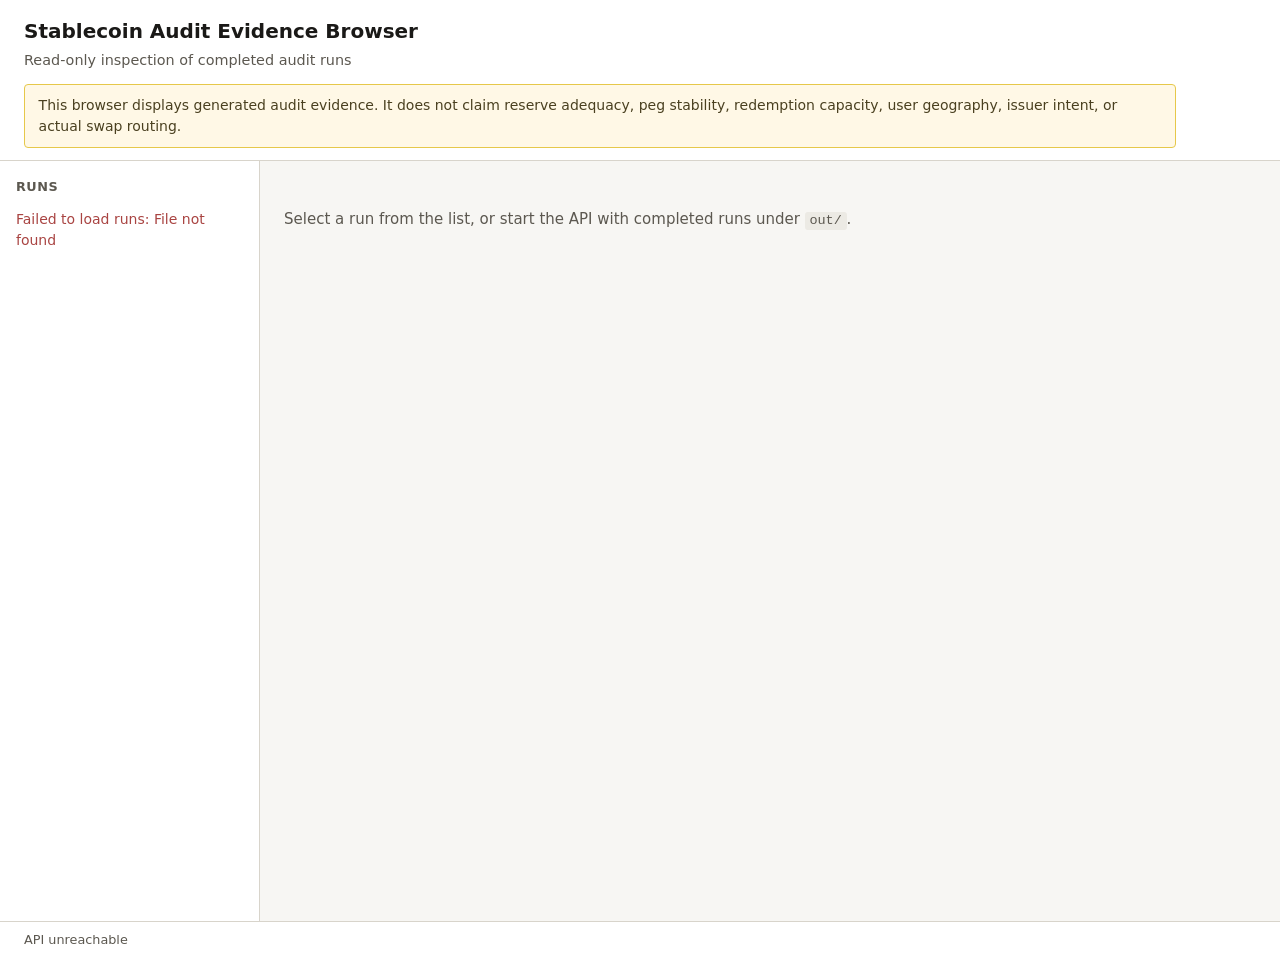
==== ui/index.html @ 2c1dbaf8 "CHG: add local evidence browser" ====
<!DOCTYPE html>
<html lang="en">
<head>
  <meta charset="UTF-8">
  <meta name="viewport" content="width=device-width, initial-scale=1.0">
  <title>Stablecoin Audit — Evidence Browser</title>
  <link rel="stylesheet" href="style.css">
</head>
<body>
  <header class="site-header">
    <div class="header-inner">
      <h1>Stablecoin Audit Evidence Browser</h1>
      <p class="tagline">Read-only inspection of completed audit runs</p>
    </div>
    <aside class="demo-note" role="note">
      This browser displays generated audit evidence. It does not claim reserve adequacy, peg stability,
      redemption capacity, user geography, issuer intent, or actual swap routing.
    </aside>
  </header>

  <div class="layout">
    <nav class="run-list-panel" aria-label="Audit runs">
      <h2>Runs</h2>
      <div id="run-list-status" class="panel-status">Loading runs…</div>
      <ul id="run-list" class="run-list"></ul>
    </nav>

    <main id="run-detail" class="run-detail" hidden>
      <section class="panel" id="overview-panel">
        <h2>Run overview</h2>
        <div id="overview-content"></div>
      </section>

      <section class="panel claims-panel" id="claims-panel">
        <h2>Claim boundaries</h2>
        <p class="claims-intro">What this toolkit attests — and what it explicitly does not.</p>
        <div class="claims-grid">
          <div class="claims-column supported">
            <h3>Supported / conditional</h3>
            <div id="supported-claims"></div>
          </div>
          <div class="claims-column unsupported">
            <h3>Unsupported (out of scope)</h3>
            <div id="unsupported-claims"></div>
          </div>
        </div>
      </section>

      <section class="panel" id="artifacts-panel">
        <h2>Artifacts</h2>
        <div id="artifacts-status" class="panel-status"></div>
        <div class="table-wrap">
          <table id="artifacts-table">
            <thead>
              <tr>
                <th>Kind</th>
                <th>Path</th>
                <th>Format</th>
                <th>Rows</th>
                <th>Description</th>
                <th></th>
              </tr>
            </thead>
            <tbody id="artifacts-body"></tbody>
          </table>
        </div>
      </section>

      <section class="panel" id="package-panel">
        <h2>Evidence package</h2>
        <div id="package-content">
          <p class="panel-status">Select a run to inspect package options.</p>
        </div>
        <div class="package-actions">
          <button type="button" id="btn-build-package" disabled>Build package</button>
          <button type="button" id="btn-download-package" disabled>Download zip</button>
          <button type="button" id="btn-verify-package" disabled>Verify package</button>
        </div>
        <pre id="package-result" class="package-result" hidden></pre>
      </section>
    </main>

    <main id="empty-state" class="empty-state">
      <p>Select a run from the list, or start the API with completed runs under <code>out/</code>.</p>
    </main>
  </div>

  <footer class="site-footer">
    <span id="health-status">Checking API…</span>
  </footer>

  <script src="app.js" type="module"></script>
</body>
</html>
---- ui/style.css ----
:root {
  --bg: #f7f6f3;
  --surface: #ffffff;
  --border: #d8d4cb;
  --text: #1a1917;
  --muted: #5c5850;
  --accent: #2b4c7e;
  --supported-bg: #eef6ee;
  --supported-border: #3d7a4a;
  --unsupported-bg: #faf0ef;
  --unsupported-border: #a94442;
  --mono: "SF Mono", "Menlo", "Consolas", monospace;
  --sans: system-ui, -apple-system, "Segoe UI", sans-serif;
}

* {
  box-sizing: border-box;
}

body {
  margin: 0;
  font-family: var(--sans);
  font-size: 15px;
  line-height: 1.5;
  color: var(--text);
  background: var(--bg);
}

code {
  font-family: var(--mono);
  font-size: 0.9em;
  background: #eceae4;
  padding: 0.1em 0.35em;
  border-radius: 3px;
}

.site-header {
  background: var(--surface);
  border-bottom: 1px solid var(--border);
  padding: 1rem 1.5rem 0.75rem;
}

.header-inner h1 {
  margin: 0;
  font-size: 1.25rem;
  font-weight: 600;
}

.tagline {
  margin: 0.25rem 0 0;
  color: var(--muted);
  font-size: 0.9rem;
}

.demo-note {
  margin-top: 0.75rem;
  padding: 0.65rem 0.85rem;
  background: #fff8e6;
  border: 1px solid #e6c84a;
  border-radius: 4px;
  font-size: 0.875rem;
  color: #4a4020;
  max-width: 72rem;
}

.layout {
  display: grid;
  grid-template-columns: 260px 1fr;
  gap: 0;
  min-height: calc(100vh - 140px);
}

.run-list-panel {
  background: var(--surface);
  border-right: 1px solid var(--border);
  padding: 1rem;
  overflow-y: auto;
}

.run-list-panel h2 {
  margin: 0 0 0.75rem;
  font-size: 0.8rem;
  text-transform: uppercase;
  letter-spacing: 0.04em;
  color: var(--muted);
}

.run-list {
  list-style: none;
  margin: 0;
  padding: 0;
}

.run-item {
  margin-bottom: 0.35rem;
}

.run-item button {
  width: 100%;
  text-align: left;
  padding: 0.55rem 0.65rem;
  border: 1px solid transparent;
  border-radius: 4px;
  background: transparent;
  cursor: pointer;
  font: inherit;
  color: inherit;
}

.run-item button:hover {
  background: var(--bg);
}

.run-item button.active {
  background: #e8eef6;
  border-color: #b8c9e0;
}

.run-item .run-asset {
  font-weight: 600;
  font-size: 0.95rem;
}

.run-item .run-id {
  font-family: var(--mono);
  font-size: 0.78rem;
  color: var(--muted);
  word-break: break-all;
}

.run-item .run-meta {
  font-size: 0.75rem;
  color: var(--muted);
  margin-top: 0.15rem;
}

.run-detail {
  padding: 1.25rem 1.5rem 2rem;
  overflow-y: auto;
}

.empty-state {
  padding: 2rem 1.5rem;
  color: var(--muted);
}

.panel {
  background: var(--surface);
  border: 1px solid var(--border);
  border-radius: 6px;
  padding: 1rem 1.15rem;
  margin-bottom: 1rem;
}

.panel h2 {
  margin: 0 0 0.75rem;
  font-size: 1rem;
  font-weight: 600;
}

.panel-status {
  color: var(--muted);
  font-size: 0.875rem;
  margin-bottom: 0.5rem;
}

.panel-status.error {
  color: var(--unsupported-border);
}

.overview-grid {
  display: grid;
  grid-template-columns: repeat(auto-fill, minmax(200px, 1fr));
  gap: 0.75rem 1.5rem;
}

.overview-item dt {
  font-size: 0.75rem;
  text-transform: uppercase;
  letter-spacing: 0.03em;
  color: var(--muted);
  margin: 0;
}

.overview-item dd {
  margin: 0.15rem 0 0;
  font-size: 0.95rem;
}

.workflow-steps {
  margin-top: 1rem;
}

.workflow-steps h3 {
  font-size: 0.85rem;
  margin: 0 0 0.5rem;
  color: var(--muted);
}

.workflow-steps ol {
  margin: 0;
  padding-left: 1.25rem;
  font-size: 0.875rem;
}

.claims-panel {
  border-width: 2px;
  border-color: var(--accent);
}

.claims-intro {
  margin: -0.25rem 0 1rem;
  color: var(--muted);
  font-size: 0.9rem;
}

.claims-grid {
  display: grid;
  grid-template-columns: 1fr 1fr;
  gap: 1rem;
}

@media (max-width: 800px) {
  .layout {
    grid-template-columns: 1fr;
  }

  .claims-grid {
    grid-template-columns: 1fr;
  }
}

.claims-column h3 {
  font-size: 0.85rem;
  margin: 0 0 0.65rem;
  text-transform: uppercase;
  letter-spacing: 0.03em;
}

.claims-column.supported h3 {
  color: var(--supported-border);
}

.claims-column.unsupported h3 {
  color: var(--unsupported-border);
}

.claim-card {
  border-radius: 4px;
  padding: 0.65rem 0.75rem;
  margin-bottom: 0.5rem;
  font-size: 0.875rem;
}

.claims-column.supported .claim-card {
  background: var(--supported-bg);
  border-left: 3px solid var(--supported-border);
}

.claims-column.unsupported .claim-card {
  background: var(--unsupported-bg);
  border-left: 3px solid var(--unsupported-border);
}

.claim-card .claim-id {
  font-family: var(--mono);
  font-size: 0.8rem;
  font-weight: 600;
}

.claim-card .claim-status {
  display: inline-block;
  font-size: 0.7rem;
  text-transform: uppercase;
  letter-spacing: 0.04em;
  padding: 0.1em 0.4em;
  border-radius: 3px;
  background: rgba(0, 0, 0, 0.06);
  margin-left: 0.35rem;
}

.claim-card .claim-statement {
  margin: 0.35rem 0 0;
}

.claim-card .claim-meta {
  margin-top: 0.35rem;
  font-size: 0.8rem;
  color: var(--muted);
}

.table-wrap {
  overflow-x: auto;
}

table {
  width: 100%;
  border-collapse: collapse;
  font-size: 0.875rem;
}

th,
td {
  text-align: left;
  padding: 0.45rem 0.6rem;
  border-bottom: 1px solid var(--border);
  vertical-align: top;
}

th {
  font-size: 0.75rem;
  text-transform: uppercase;
  letter-spacing: 0.03em;
  color: var(--muted);
  background: var(--bg);
}

td.path-cell {
  font-family: var(--mono);
  font-size: 0.78rem;
  word-break: break-all;
}

a.download-link {
  color: var(--accent);
  text-decoration: none;
  font-size: 0.85rem;
  white-space: nowrap;
}

a.download-link:hover {
  text-decoration: underline;
}

.package-actions {
  display: flex;
  flex-wrap: wrap;
  gap: 0.5rem;
  margin-top: 0.75rem;
}

.package-actions button {
  font: inherit;
  font-size: 0.875rem;
  padding: 0.4rem 0.85rem;
  border: 1px solid var(--border);
  border-radius: 4px;
  background: var(--bg);
  cursor: pointer;
}

.package-actions button:hover:not(:disabled) {
  background: #eceae4;
}

.package-actions button:disabled {
  opacity: 0.45;
  cursor: not-allowed;
}

.package-result {
  margin-top: 0.75rem;
  padding: 0.65rem;
  background: var(--bg);
  border: 1px solid var(--border);
  border-radius: 4px;
  font-family: var(--mono);
  font-size: 0.78rem;
  overflow-x: auto;
  white-space: pre-wrap;
}

.package-info {
  font-size: 0.875rem;
}

.package-info dl {
  display: grid;
  grid-template-columns: auto 1fr;
  gap: 0.25rem 1rem;
  margin: 0;
}

.package-info dt {
  color: var(--muted);
}

.site-footer {
  padding: 0.5rem 1.5rem;
  border-top: 1px solid var(--border);
  font-size: 0.8rem;
  color: var(--muted);
  background: var(--surface);
}

.warnings-list {
  margin-top: 0.75rem;
  padding: 0.5rem 0.75rem;
  background: #fff8e6;
  border-radius: 4px;
  font-size: 0.85rem;
}

.warnings-list ul {
  margin: 0.25rem 0 0;
  padding-left: 1.25rem;
}
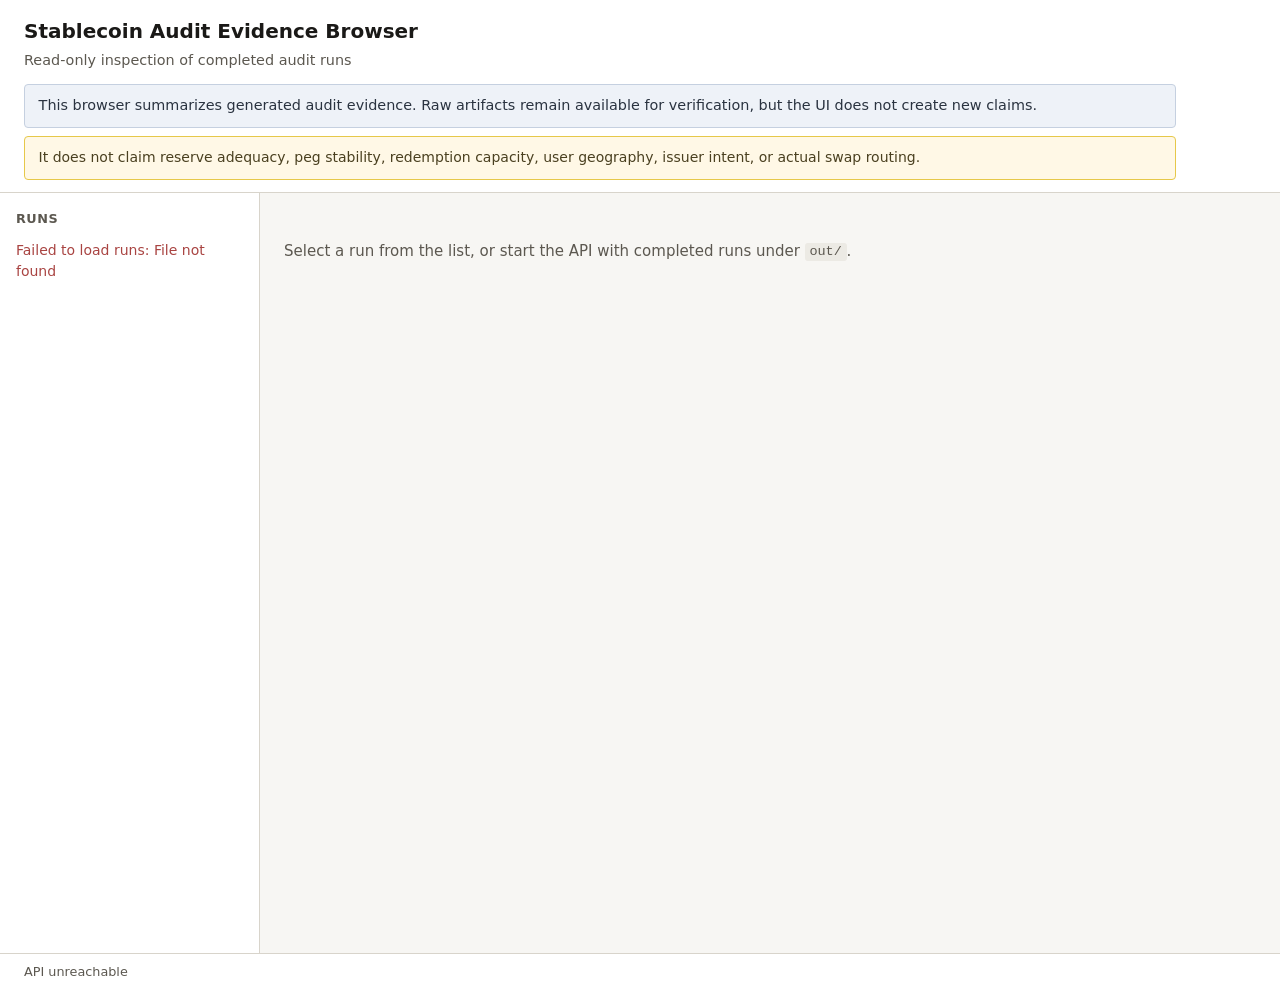
==== commit da909a19: "CHG: refine evidence browser summaries" ====
--- a/ui/index.html
+++ b/ui/index.html
@@ -12,9 +12,13 @@
       <h1>Stablecoin Audit Evidence Browser</h1>
       <p class="tagline">Read-only inspection of completed audit runs</p>
     </div>
+    <p class="product-note" role="note">
+      This browser summarizes generated audit evidence. Raw artifacts remain available for verification,
+      but the UI does not create new claims.
+    </p>
     <aside class="demo-note" role="note">
-      This browser displays generated audit evidence. It does not claim reserve adequacy, peg stability,
-      redemption capacity, user geography, issuer intent, or actual swap routing.
+      It does not claim reserve adequacy, peg stability, redemption capacity, user geography,
+      issuer intent, or actual swap routing.
     </aside>
   </header>
 
@@ -26,28 +30,53 @@
     </nav>
 
     <main id="run-detail" class="run-detail" hidden>
-      <section class="panel" id="overview-panel">
-        <h2>Run overview</h2>
-        <div id="overview-content"></div>
+      <section class="panel panel-primary" id="audit-summary-panel">
+        <h2>Audit summary</h2>
+        <div id="audit-summary-cards" class="summary-cards"></div>
+      </section>
+
+      <section class="panel" id="evidence-summary-panel">
+        <h2>Evidence summary</h2>
+        <div id="evidence-summary-cards" class="evidence-cards"></div>
       </section>
 
       <section class="panel claims-panel" id="claims-panel">
         <h2>Claim boundaries</h2>
         <p class="claims-intro">What this toolkit attests — and what it explicitly does not.</p>
-        <div class="claims-grid">
-          <div class="claims-column supported">
-            <h3>Supported / conditional</h3>
-            <div id="supported-claims"></div>
+        <div id="claims-compact"></div>
+        <details class="collapsible" id="claims-full-details">
+          <summary>Show full claim catalog</summary>
+          <div class="claims-grid">
+            <div class="claims-column supported">
+              <h3>Supported / conditional</h3>
+              <div id="supported-claims"></div>
+            </div>
+            <div class="claims-column unsupported">
+              <h3>Unsupported (out of scope)</h3>
+              <div id="unsupported-claims"></div>
+            </div>
           </div>
-          <div class="claims-column unsupported">
-            <h3>Unsupported (out of scope)</h3>
-            <div id="unsupported-claims"></div>
-          </div>
-        </div>
+        </details>
       </section>
 
-      <section class="panel" id="artifacts-panel">
-        <h2>Artifacts</h2>
+      <section class="panel" id="package-panel">
+        <h2>Evidence package</h2>
+        <div id="package-content">
+          <p class="panel-status">Select a run to inspect package options.</p>
+        </div>
+        <div class="package-actions">
+          <button type="button" id="btn-build-package" disabled>Build package</button>
+          <button type="button" id="btn-download-package" disabled>Download zip</button>
+          <button type="button" id="btn-verify-package" disabled>Verify package</button>
+        </div>
+        <details class="collapsible" id="package-json-details">
+          <summary>Show package manifest JSON</summary>
+          <pre id="package-result" class="package-result">No package JSON loaded yet.</pre>
+        </details>
+      </section>
+
+      <details class="panel collapsible" id="raw-artifacts-panel">
+        <summary>Show raw artifacts</summary>
         <div id="artifacts-status" class="panel-status"></div>
         <div class="table-wrap">
           <table id="artifacts-table">
@@ -64,20 +93,7 @@
             <tbody id="artifacts-body"></tbody>
           </table>
         </div>
-      </section>
-
-      <section class="panel" id="package-panel">
-        <h2>Evidence package</h2>
-        <div id="package-content">
-          <p class="panel-status">Select a run to inspect package options.</p>
-        </div>
-        <div class="package-actions">
-          <button type="button" id="btn-build-package" disabled>Build package</button>
-          <button type="button" id="btn-download-package" disabled>Download zip</button>
-          <button type="button" id="btn-verify-package" disabled>Verify package</button>
-        </div>
-        <pre id="package-result" class="package-result" hidden></pre>
-      </section>
+      </details>
     </main>
 
     <main id="empty-state" class="empty-state">
--- a/ui/style.css
+++ b/ui/style.css
@@ -52,8 +52,19 @@
   font-size: 0.9rem;
 }
 
+.product-note {
+  margin: 0.75rem 0 0;
+  padding: 0.65rem 0.85rem;
+  background: #eef2f8;
+  border: 1px solid #c5d0e0;
+  border-radius: 4px;
+  font-size: 0.9rem;
+  color: #2a3340;
+  max-width: 72rem;
+}
+
 .demo-note {
-  margin-top: 0.75rem;
+  margin-top: 0.5rem;
   padding: 0.65rem 0.85rem;
   background: #fff8e6;
   border: 1px solid #e6c84a;
@@ -168,6 +179,196 @@
   color: var(--unsupported-border);
 }
 
+.panel-primary {
+  border-color: var(--accent);
+  border-width: 2px;
+}
+
+.summary-cards {
+  display: grid;
+  grid-template-columns: repeat(auto-fill, minmax(220px, 1fr));
+  gap: 0.65rem;
+}
+
+.summary-card {
+  background: var(--bg);
+  border: 1px solid var(--border);
+  border-radius: 5px;
+  padding: 0.65rem 0.75rem;
+  border-left-width: 3px;
+}
+
+.summary-card.tone-ok {
+  border-left-color: var(--supported-border);
+}
+
+.summary-card.tone-fail {
+  border-left-color: var(--unsupported-border);
+}
+
+.summary-card.tone-warn {
+  border-left-color: #c9a227;
+}
+
+.summary-card.tone-neutral {
+  border-left-color: var(--border);
+}
+
+.summary-card-label {
+  font-size: 0.72rem;
+  text-transform: uppercase;
+  letter-spacing: 0.04em;
+  color: var(--muted);
+  margin-bottom: 0.25rem;
+}
+
+.summary-card-value {
+  font-size: 0.92rem;
+  line-height: 1.35;
+  word-break: break-word;
+}
+
+.evidence-cards {
+  display: grid;
+  grid-template-columns: repeat(auto-fill, minmax(260px, 1fr));
+  gap: 0.75rem;
+}
+
+.evidence-card {
+  background: var(--bg);
+  border: 1px solid var(--border);
+  border-radius: 5px;
+  padding: 0.75rem 0.85rem;
+  border-left-width: 3px;
+}
+
+.evidence-card.tone-ok {
+  border-left-color: var(--supported-border);
+}
+
+.evidence-card.tone-fail {
+  border-left-color: var(--unsupported-border);
+}
+
+.evidence-card.tone-warn {
+  border-left-color: #c9a227;
+}
+
+.evidence-card.tone-neutral {
+  border-left-color: var(--muted);
+}
+
+.evidence-card h3 {
+  margin: 0 0 0.45rem;
+  font-size: 0.88rem;
+  font-weight: 600;
+}
+
+.evidence-stat {
+  margin: 0 0 0.35rem;
+  font-size: 0.95rem;
+  font-weight: 500;
+}
+
+.evidence-links {
+  margin: 0;
+  font-size: 0.82rem;
+  line-height: 1.45;
+}
+
+.evidence-link,
+a.evidence-link {
+  color: var(--accent);
+  text-decoration: none;
+}
+
+.evidence-link:hover {
+  text-decoration: underline;
+}
+
+.muted {
+  color: var(--muted);
+}
+
+.claims-compact-grid {
+  display: grid;
+  grid-template-columns: 1fr 1fr;
+  gap: 1rem;
+  margin-bottom: 0.75rem;
+}
+
+@media (max-width: 700px) {
+  .claims-compact-grid {
+    grid-template-columns: 1fr;
+  }
+}
+
+.claims-compact-block h3 {
+  font-size: 0.82rem;
+  text-transform: uppercase;
+  letter-spacing: 0.03em;
+  margin: 0 0 0.4rem;
+}
+
+.claims-compact-block.supported h3 {
+  color: var(--supported-border);
+}
+
+.claims-compact-block.unsupported h3 {
+  color: var(--unsupported-border);
+}
+
+.claims-compact-block ul {
+  margin: 0;
+  padding-left: 1.15rem;
+  font-size: 0.9rem;
+}
+
+.claims-compact-block li.muted {
+  list-style: none;
+  margin-left: -1.15rem;
+}
+
+.collapsible {
+  margin-top: 0.5rem;
+}
+
+.collapsible > summary {
+  cursor: pointer;
+  font-size: 0.875rem;
+  color: var(--accent);
+  user-select: none;
+  padding: 0.35rem 0;
+}
+
+.collapsible > summary:hover {
+  text-decoration: underline;
+}
+
+.collapsible[open] > summary {
+  margin-bottom: 0.65rem;
+}
+
+details.panel.collapsible {
+  padding-bottom: 0.75rem;
+}
+
+details.panel.collapsible > summary {
+  font-weight: 600;
+  font-size: 0.95rem;
+  color: var(--text);
+  list-style: none;
+}
+
+details.panel.collapsible > summary::before {
+  content: "▸ ";
+  color: var(--accent);
+}
+
+details.panel.collapsible[open] > summary::before {
+  content: "▾ ";
+}
+
 .overview-grid {
   display: grid;
   grid-template-columns: repeat(auto-fill, minmax(200px, 1fr));
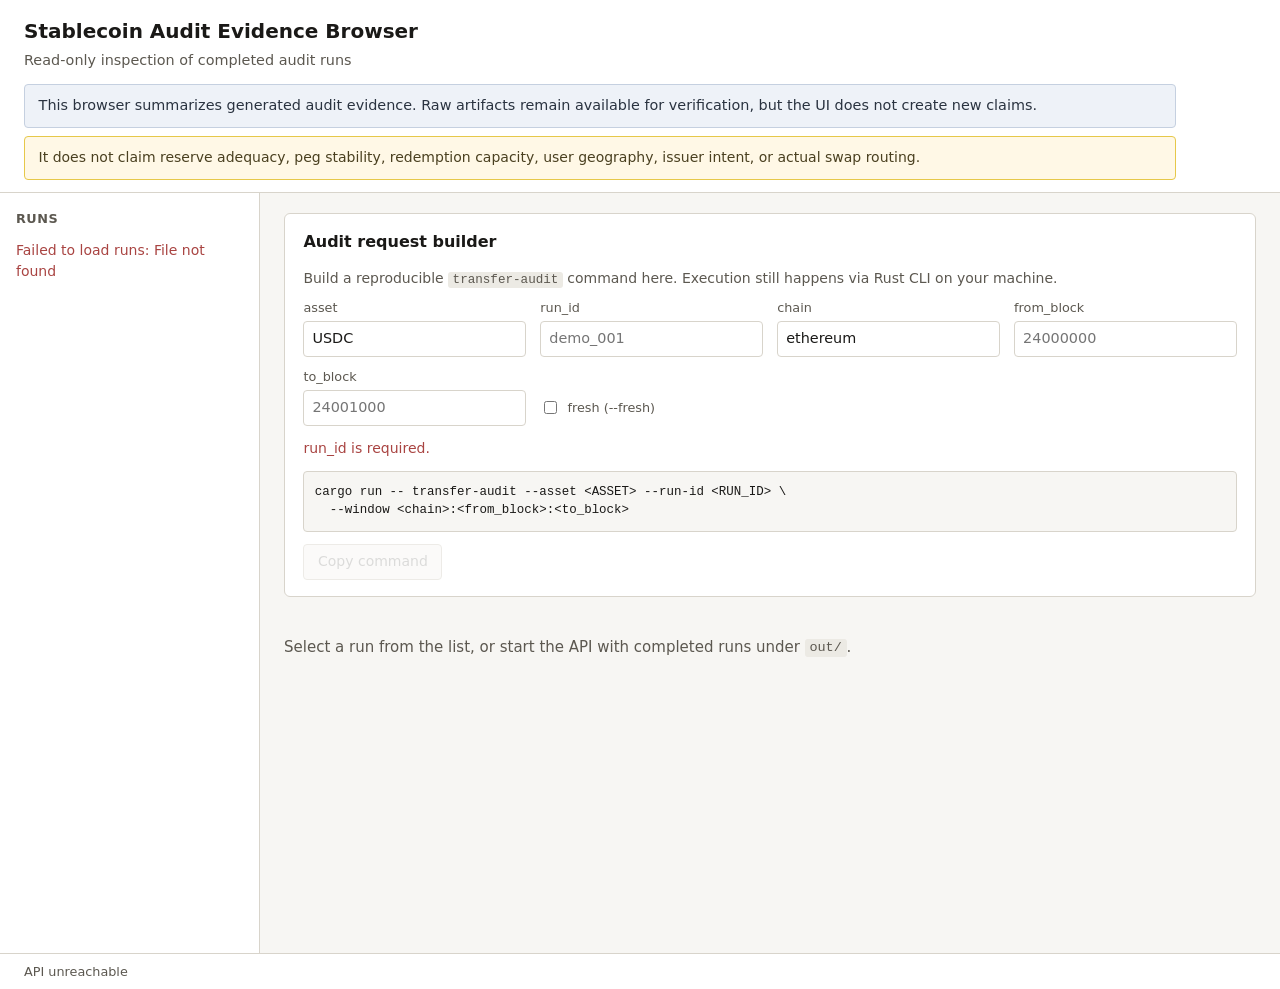
==== commit 8fcf8f8c: "CHG: Add audit request builder to evidence browser" ====
--- a/ui/index.html
+++ b/ui/index.html
@@ -29,7 +29,46 @@
       <ul id="run-list" class="run-list"></ul>
     </nav>
 
-    <main id="run-detail" class="run-detail" hidden>
+    <div class="content-pane">
+      <section class="panel" id="request-builder-panel">
+        <h2>Audit request builder</h2>
+        <p class="panel-status">
+          Build a reproducible <code>transfer-audit</code> command here. Execution still happens via Rust CLI on your machine.
+        </p>
+        <div class="request-builder-grid">
+          <label>
+            <span>asset</span>
+            <input id="req-asset" type="text" placeholder="USDC" />
+          </label>
+          <label>
+            <span>run_id</span>
+            <input id="req-run-id" type="text" placeholder="demo_001" />
+          </label>
+          <label>
+            <span>chain</span>
+            <input id="req-chain" type="text" placeholder="ethereum" />
+          </label>
+          <label>
+            <span>from_block</span>
+            <input id="req-from-block" type="number" min="1" step="1" placeholder="24000000" />
+          </label>
+          <label>
+            <span>to_block</span>
+            <input id="req-to-block" type="number" min="0" step="1" placeholder="24001000" />
+          </label>
+          <label class="checkbox-label">
+            <input id="req-fresh" type="checkbox" />
+            <span>fresh (--fresh)</span>
+          </label>
+        </div>
+        <div id="request-builder-message" class="panel-status"></div>
+        <pre id="request-builder-command" class="package-result"></pre>
+        <div class="package-actions">
+          <button type="button" id="btn-copy-request-command">Copy command</button>
+        </div>
+      </section>
+
+      <main id="run-detail" class="run-detail" hidden>
       <section class="panel panel-primary" id="audit-summary-panel">
         <h2>Audit summary</h2>
         <div id="audit-summary-cards" class="summary-cards"></div>
@@ -94,11 +133,12 @@
           </table>
         </div>
       </details>
-    </main>
+      </main>
 
-    <main id="empty-state" class="empty-state">
-      <p>Select a run from the list, or start the API with completed runs under <code>out/</code>.</p>
-    </main>
+      <main id="empty-state" class="empty-state">
+        <p>Select a run from the list, or start the API with completed runs under <code>out/</code>.</p>
+      </main>
+    </div>
   </div>
 
   <footer class="site-footer">
--- a/ui/style.css
+++ b/ui/style.css
@@ -81,6 +81,11 @@
   min-height: calc(100vh - 140px);
 }
 
+.content-pane {
+  padding: 1.25rem 1.5rem 2rem;
+  overflow-y: auto;
+}
+
 .run-list-panel {
   background: var(--surface);
   border-right: 1px solid var(--border);
@@ -146,12 +151,12 @@
 }
 
 .run-detail {
-  padding: 1.25rem 1.5rem 2rem;
-  overflow-y: auto;
+  padding: 0;
+  overflow: visible;
 }
 
 .empty-state {
-  padding: 2rem 1.5rem;
+  padding: 0.5rem 0;
   color: var(--muted);
 }
 
@@ -559,6 +564,43 @@
   cursor: not-allowed;
 }
 
+.request-builder-grid {
+  display: grid;
+  grid-template-columns: repeat(auto-fill, minmax(200px, 1fr));
+  gap: 0.6rem 0.9rem;
+  margin-bottom: 0.75rem;
+}
+
+.request-builder-grid label {
+  display: flex;
+  flex-direction: column;
+  gap: 0.25rem;
+  font-size: 0.8rem;
+  color: var(--muted);
+}
+
+.request-builder-grid input[type="text"],
+.request-builder-grid input[type="number"] {
+  font: inherit;
+  font-size: 0.9rem;
+  color: var(--text);
+  padding: 0.4rem 0.5rem;
+  border: 1px solid var(--border);
+  border-radius: 4px;
+  background: var(--surface);
+}
+
+.checkbox-label {
+  flex-direction: row !important;
+  align-items: center;
+  gap: 0.45rem !important;
+  padding-top: 1.35rem;
+}
+
+.request-builder-error {
+  color: var(--unsupported-border);
+}
+
 .package-result {
   margin-top: 0.75rem;
   padding: 0.65rem;
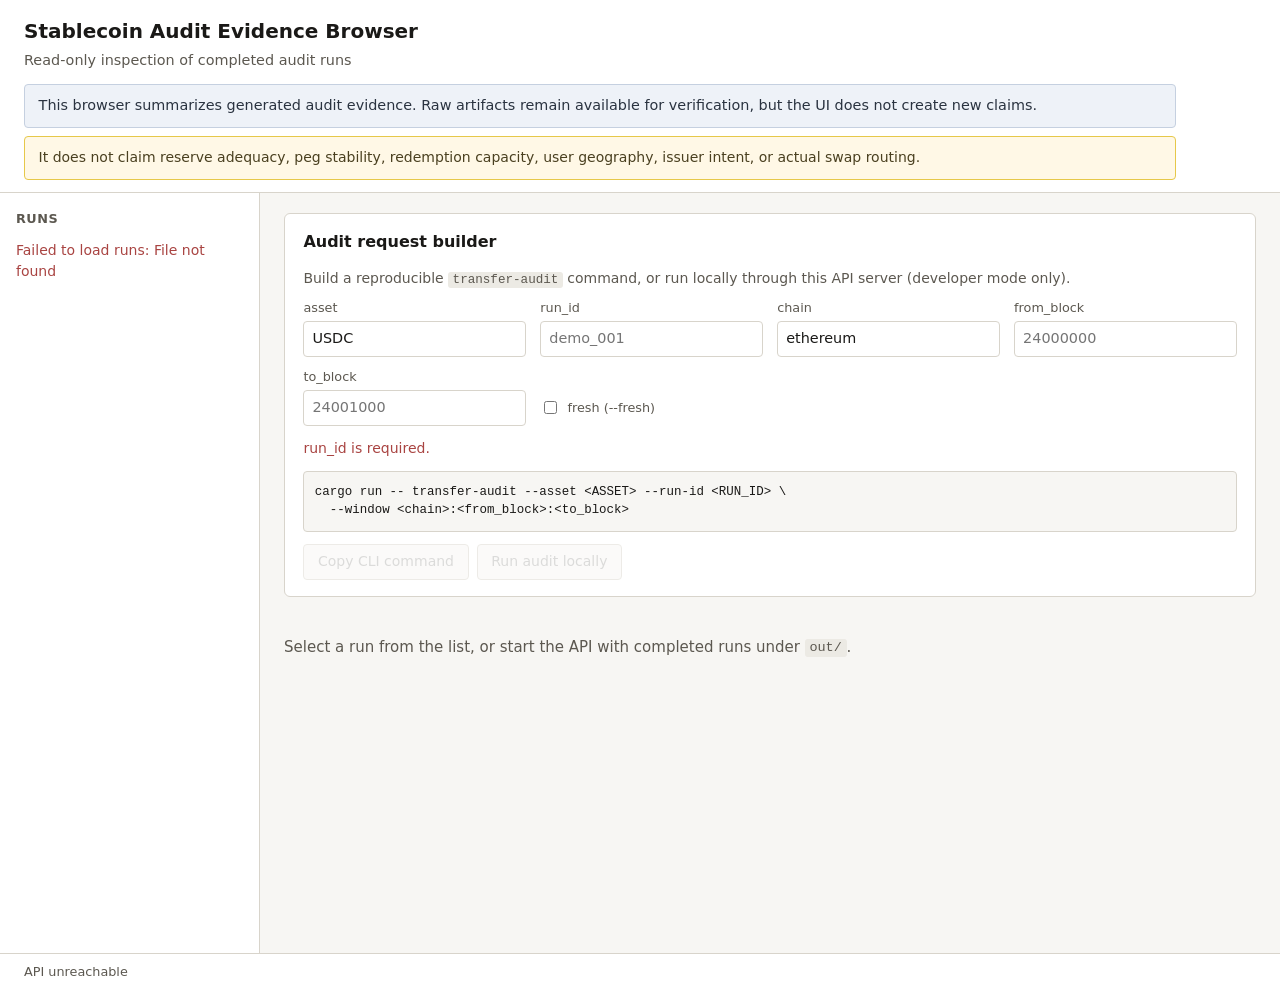
==== commit c873379a: "CHG: add local run orchestration to evidence browser" ====
--- a/ui/index.html
+++ b/ui/index.html
@@ -33,7 +33,7 @@
       <section class="panel" id="request-builder-panel">
         <h2>Audit request builder</h2>
         <p class="panel-status">
-          Build a reproducible <code>transfer-audit</code> command here. Execution still happens via Rust CLI on your machine.
+          Build a reproducible <code>transfer-audit</code> command, or run locally through this API server (developer mode only).
         </p>
         <div class="request-builder-grid">
           <label>
@@ -64,7 +64,13 @@
         <div id="request-builder-message" class="panel-status"></div>
         <pre id="request-builder-command" class="package-result"></pre>
         <div class="package-actions">
-          <button type="button" id="btn-copy-request-command">Copy command</button>
+          <button type="button" id="btn-copy-request-command">Copy CLI command</button>
+          <button type="button" id="btn-run-local-audit">Run audit locally</button>
+        </div>
+        <div id="run-execution-panel" class="run-execution-panel" hidden>
+          <h3>Local execution</h3>
+          <div id="run-execution-status" class="panel-status"></div>
+          <pre id="run-execution-log" class="package-result execution-log-view"></pre>
         </div>
       </section>
 
--- a/ui/style.css
+++ b/ui/style.css
@@ -601,6 +601,22 @@
   color: var(--unsupported-border);
 }
 
+.run-execution-panel {
+  margin-top: 1rem;
+  padding-top: 0.75rem;
+  border-top: 1px solid var(--border);
+}
+
+.run-execution-panel h3 {
+  margin: 0 0 0.5rem;
+  font-size: 0.9rem;
+}
+
+.execution-log-view {
+  max-height: 240px;
+  overflow-y: auto;
+}
+
 .package-result {
   margin-top: 0.75rem;
   padding: 0.65rem;
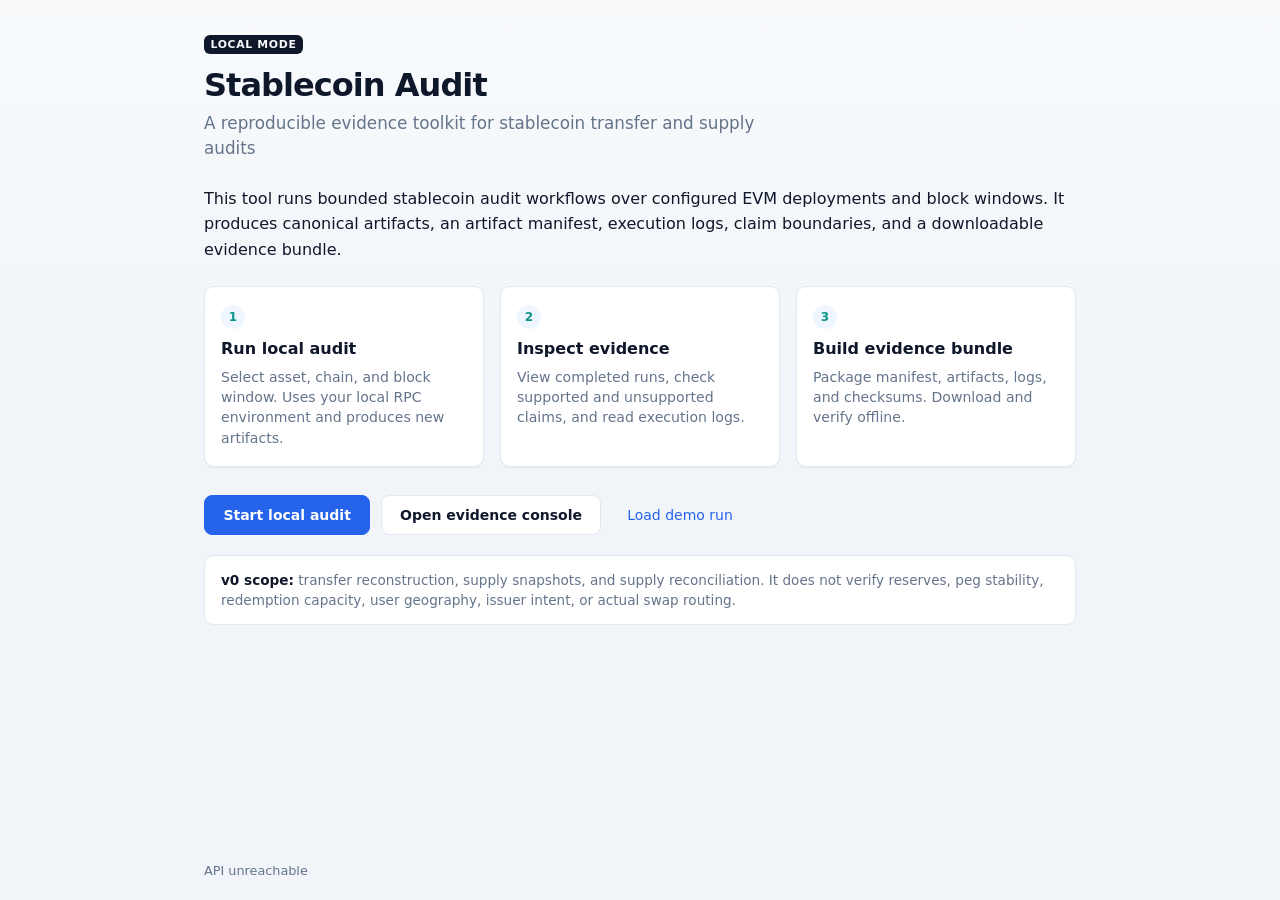
==== commit fe7254af: "CHG: develop frontend jobs" ====
--- a/ui/index.html
+++ b/ui/index.html
@@ -3,153 +3,330 @@
 <head>
   <meta charset="UTF-8">
   <meta name="viewport" content="width=device-width, initial-scale=1.0">
-  <title>Stablecoin Audit — Evidence Browser</title>
+  <title>Stablecoin Audit — Evidence Toolkit</title>
   <link rel="stylesheet" href="style.css">
 </head>
 <body>
-  <header class="site-header">
-    <div class="header-inner">
-      <h1>Stablecoin Audit Evidence Browser</h1>
-      <p class="tagline">Read-only inspection of completed audit runs</p>
-    </div>
-    <p class="product-note" role="note">
-      This browser summarizes generated audit evidence. Raw artifacts remain available for verification,
-      but the UI does not create new claims.
-    </p>
-    <aside class="demo-note" role="note">
-      It does not claim reserve adequacy, peg stability, redemption capacity, user geography,
-      issuer intent, or actual swap routing.
+  <section id="view-landing" class="view-landing" aria-label="Product introduction">
+    <header class="landing-header">
+      <div class="landing-brand">
+        <span class="mode-badge mode-badge-landing">Local mode</span>
+      </div>
+      <h1 class="landing-title">Stablecoin Audit</h1>
+      <p class="landing-subtitle">A reproducible evidence toolkit for stablecoin transfer and supply audits</p>
+    </header>
+
+    <div class="landing-body">
+      <p class="landing-lead">
+        This tool runs bounded stablecoin audit workflows over configured EVM deployments and block windows.
+        It produces canonical artifacts, an artifact manifest, execution logs, claim boundaries, and a downloadable
+        evidence bundle.
+      </p>
+
+      <div class="landing-cards">
+        <article class="landing-card">
+          <span class="landing-card-num">1</span>
+          <h2>Run local audit</h2>
+          <p>Select asset, chain, and block window. Uses your local RPC environment and produces new artifacts.</p>
+        </article>
+        <article class="landing-card">
+          <span class="landing-card-num">2</span>
+          <h2>Inspect evidence</h2>
+          <p>View completed runs, check supported and unsupported claims, and read execution logs.</p>
+        </article>
+        <article class="landing-card">
+          <span class="landing-card-num">3</span>
+          <h2>Build evidence bundle</h2>
+          <p>Package manifest, artifacts, logs, and checksums. Download and verify offline.</p>
+        </article>
+      </div>
+
+      <div class="landing-cta">
+        <button type="button" class="btn btn-primary btn-lg" id="btn-landing-start-audit">Start local audit</button>
+        <button type="button" class="btn btn-secondary btn-lg" id="btn-landing-open-console">Open evidence console</button>
+        <button type="button" class="btn btn-ghost" id="btn-landing-load-demo">Load demo run</button>
+      </div>
+
+      <p class="landing-scope" role="note">
+        <strong>v0 scope:</strong> transfer reconstruction, supply snapshots, and supply reconciliation.
+        It does not verify reserves, peg stability, redemption capacity, user geography, issuer intent, or actual swap routing.
+      </p>
+    </div>
+
+    <footer class="landing-footer">
+      <span id="landing-health-status">Checking API…</span>
+    </footer>
+  </section>
+
+  <div id="view-console" class="view-console" hidden>
+  <header class="app-header">
+    <div class="app-header-row">
+      <div class="app-brand">
+        <button type="button" class="btn-link btn-home" id="btn-back-landing">← Home</button>
+        <h1>Evidence Console</h1>
+        <p class="tagline">Reproducible stablecoin audit evidence</p>
+      </div>
+      <div class="app-header-actions">
+        <span id="mode-badge" class="mode-badge">LOCAL MODE</span>
+        <button type="button" class="btn btn-ghost btn-sm" id="btn-clean-history" title="Remove local demo runs under artifact root">Clean local history</button>
+        <button type="button" class="btn btn-primary" id="btn-open-audit-modal">Start local audit</button>
+      </div>
+    </div>
+    <div class="header-meta">
+      <p class="info-pill" role="note">
+        Displays generated audit evidence from <code>artifact_manifest.json</code>. Does not create new claims.
+      </p>
+      <p class="scope-note" role="note">
+        Out of scope: reserves, peg stability, redemption, geography, issuer intent, swap routing.
+      </p>
+    </div>
+  </header>
+
+  <div class="app-layout">
+    <aside class="sidebar" aria-label="Audit runs">
+      <label class="run-filter-label">
+        <span class="visually-hidden">Filter runs</span>
+        <input id="run-filter" type="search" placeholder="Filter asset or run_id…" autocomplete="off" />
+      </label>
+      <div id="run-list-status" class="sidebar-status">Loading runs…</div>
+      <ul id="run-list" class="run-list"></ul>
+      <div id="sidebar-empty" class="sidebar-empty" hidden>
+        <p>No completed runs yet.</p>
+        <button type="button" class="btn btn-primary btn-block" id="btn-sidebar-new-audit">
+          Start local audit
+        </button>
+      </div>
     </aside>
-  </header>
-
-  <div class="layout">
-    <nav class="run-list-panel" aria-label="Audit runs">
-      <h2>Runs</h2>
-      <div id="run-list-status" class="panel-status">Loading runs…</div>
-      <ul id="run-list" class="run-list"></ul>
-    </nav>
-
-    <div class="content-pane">
-      <section class="panel" id="request-builder-panel">
-        <h2>Audit request builder</h2>
-        <p class="panel-status">
-          Build a reproducible <code>transfer-audit</code> command, or run locally through this API server (developer mode only).
-        </p>
-        <div class="request-builder-grid">
-          <label>
-            <span>asset</span>
-            <input id="req-asset" type="text" placeholder="USDC" />
-          </label>
-          <label>
-            <span>run_id</span>
-            <input id="req-run-id" type="text" placeholder="demo_001" />
-          </label>
-          <label>
-            <span>chain</span>
-            <input id="req-chain" type="text" placeholder="ethereum" />
-          </label>
-          <label>
-            <span>from_block</span>
-            <input id="req-from-block" type="number" min="1" step="1" placeholder="24000000" />
-          </label>
-          <label>
-            <span>to_block</span>
-            <input id="req-to-block" type="number" min="0" step="1" placeholder="24001000" />
-          </label>
-          <label class="checkbox-label">
-            <input id="req-fresh" type="checkbox" />
-            <span>fresh (--fresh)</span>
-          </label>
+
+    <main class="console" id="console-main">
+      <div id="empty-state" class="empty-state">
+        <div class="empty-state-card">
+          <h2>Start a local audit</h2>
+          <p>
+            Select asset, chain, and block window — then run transfer-audit on this machine.
+            Completed runs appear in the sidebar after <code>artifact_manifest.json</code> is written.
+          </p>
+          <div class="empty-actions">
+            <button type="button" class="btn btn-primary btn-lg" id="btn-empty-new-audit">Start local audit</button>
+            <button type="button" class="btn btn-secondary" id="btn-empty-back-landing">Back to home</button>
+          </div>
+          <details class="collapsible empty-advanced">
+            <summary>Advanced: view CLI example</summary>
+            <pre class="cli-preview cli-preview-inline" id="empty-cli-example"></pre>
+            <button type="button" class="btn btn-ghost btn-sm" id="btn-empty-copy-cli">Copy example command</button>
+          </details>
+          <p class="arch-strip" aria-label="Architecture">
+            Rust CLI → artifacts → <code>artifact_manifest.json</code> → API → evidence console
+          </p>
         </div>
-        <div id="request-builder-message" class="panel-status"></div>
-        <pre id="request-builder-command" class="package-result"></pre>
-        <div class="package-actions">
-          <button type="button" id="btn-copy-request-command">Copy CLI command</button>
-          <button type="button" id="btn-run-local-audit">Run audit locally</button>
+      </div>
+
+      <div id="run-detail" class="run-detail" hidden>
+        <header class="run-header" id="run-header"></header>
+
+        <div id="metric-cards" class="metric-cards" aria-label="Run metrics"></div>
+
+        <nav class="tab-bar" role="tablist" aria-label="Run sections">
+          <button type="button" class="tab active" role="tab" data-tab="overview" aria-selected="true">Overview</button>
+          <button type="button" class="tab" role="tab" data-tab="claims" aria-selected="false">Claims</button>
+          <button type="button" class="tab" role="tab" data-tab="logs" aria-selected="false">Logs</button>
+          <button type="button" class="tab" role="tab" data-tab="artifacts" aria-selected="false">Artifacts</button>
+          <button type="button" class="tab" role="tab" data-tab="package" aria-selected="false">Bundle</button>
+        </nav>
+
+        <div class="tab-panels">
+          <section class="tab-panel active" id="tab-overview" role="tabpanel">
+            <div id="overview-summary-cards" class="summary-cards"></div>
+            <div class="overview-grid">
+              <div class="panel panel-compact">
+                <h3>Claim boundaries (preview)</h3>
+                <div id="claims-compact"></div>
+              </div>
+              <div class="panel panel-compact">
+                <h3>Latest execution trace</h3>
+                <div id="overview-log-preview" class="terminal-log terminal-compact" role="log"></div>
+              </div>
+            </div>
+            <div class="panel panel-compact" id="overview-package-strip"></div>
+          </section>
+
+          <section class="tab-panel" id="tab-claims" role="tabpanel" hidden>
+            <div id="claims-tab-body"></div>
+            <details class="collapsible" id="claims-full-details">
+              <summary>Show full claim catalog</summary>
+              <div class="claims-grid">
+                <div class="claims-column supported">
+                  <h3>Supported / conditional</h3>
+                  <div id="supported-claims"></div>
+                </div>
+                <div class="claims-column unsupported">
+                  <h3>Unsupported (out of scope)</h3>
+                  <div id="unsupported-claims"></div>
+                </div>
+              </div>
+            </details>
+          </section>
+
+          <section class="tab-panel" id="tab-logs" role="tabpanel" hidden>
+            <p class="panel-sub">Execution trace from <code>execution_log.ndjson</code> when listed in the manifest, or live output during a local run.</p>
+            <div id="evidence-execution-log" class="terminal-log" role="log" aria-live="polite"></div>
+            <div id="local-run-status" class="local-run-banner" hidden></div>
+          </section>
+
+          <section class="tab-panel" id="tab-artifacts" role="tabpanel" hidden>
+            <p class="panel-sub artifacts-panel-lead">
+              Each row is a piece of audit evidence from this run. Expand a row for filenames, paths, and manifest JSON.
+            </p>
+            <div class="artifact-filters" id="artifact-filters">
+              <button type="button" class="filter-chip active" data-filter="all">All</button>
+              <button type="button" class="filter-chip" data-filter="canonical">Canonical</button>
+              <button type="button" class="filter-chip" data-filter="qa">QA</button>
+              <button type="button" class="filter-chip" data-filter="provenance">Provenance</button>
+              <button type="button" class="filter-chip" data-filter="logs">Logs</button>
+              <button type="button" class="filter-chip" data-filter="manifest">Manifest</button>
+              <button type="button" class="filter-chip" data-filter="package">Bundle</button>
+            </div>
+            <div id="artifacts-status" class="panel-status"></div>
+            <div class="table-wrap">
+              <table id="artifacts-table" class="artifacts-evidence-table">
+                <thead>
+                  <tr>
+                    <th>Evidence</th>
+                    <th>Description</th>
+                    <th>Format</th>
+                    <th>Rows</th>
+                    <th>Checksum</th>
+                    <th>Action</th>
+                  </tr>
+                </thead>
+                <tbody id="artifacts-body"></tbody>
+              </table>
+            </div>
+          </section>
+
+          <section class="tab-panel" id="tab-package" role="tabpanel" hidden>
+            <header class="bundle-tab-header">
+              <h2 class="bundle-tab-title">Evidence Bundle</h2>
+              <p class="bundle-tab-lead">
+                An Evidence Bundle is a portable zip containing the manifest, canonical artifacts, QA reports,
+                provenance, execution logs, and checksums for offline review.
+              </p>
+              <p class="bundle-tab-note">
+                Delivery only — bundles existing run artifacts. It does not create new claims or run audit logic.
+              </p>
+            </header>
+            <div id="bundle-verify-alert-slot"></div>
+            <div id="package-content"></div>
+            <div class="btn-row bundle-tab-actions">
+              <button type="button" class="btn btn-primary" id="btn-build-package" disabled>Build bundle</button>
+              <button type="button" class="btn btn-secondary" id="btn-download-package" disabled>Download zip</button>
+              <button type="button" class="btn btn-secondary" id="btn-verify-package" disabled>Verify bundle</button>
+            </div>
+            <p id="bundle-action-hint" class="bundle-action-hint" hidden>Build the bundle first.</p>
+            <details class="collapsible bundle-json-advanced" id="package-json-details">
+              <summary>Advanced: show bundle manifest JSON</summary>
+              <pre id="package-result" class="json-preview">No bundle manifest JSON loaded yet.</pre>
+            </details>
+          </section>
         </div>
-        <div id="run-execution-panel" class="run-execution-panel" hidden>
-          <h3>Local execution</h3>
-          <div id="run-execution-status" class="panel-status"></div>
-          <pre id="run-execution-log" class="package-result execution-log-view"></pre>
-        </div>
-      </section>
-
-      <main id="run-detail" class="run-detail" hidden>
-      <section class="panel panel-primary" id="audit-summary-panel">
-        <h2>Audit summary</h2>
-        <div id="audit-summary-cards" class="summary-cards"></div>
-      </section>
-
-      <section class="panel" id="evidence-summary-panel">
-        <h2>Evidence summary</h2>
-        <div id="evidence-summary-cards" class="evidence-cards"></div>
-      </section>
-
-      <section class="panel claims-panel" id="claims-panel">
-        <h2>Claim boundaries</h2>
-        <p class="claims-intro">What this toolkit attests — and what it explicitly does not.</p>
-        <div id="claims-compact"></div>
-        <details class="collapsible" id="claims-full-details">
-          <summary>Show full claim catalog</summary>
-          <div class="claims-grid">
-            <div class="claims-column supported">
-              <h3>Supported / conditional</h3>
-              <div id="supported-claims"></div>
-            </div>
-            <div class="claims-column unsupported">
-              <h3>Unsupported (out of scope)</h3>
-              <div id="unsupported-claims"></div>
-            </div>
-          </div>
-        </details>
-      </section>
-
-      <section class="panel" id="package-panel">
-        <h2>Evidence package</h2>
-        <div id="package-content">
-          <p class="panel-status">Select a run to inspect package options.</p>
-        </div>
-        <div class="package-actions">
-          <button type="button" id="btn-build-package" disabled>Build package</button>
-          <button type="button" id="btn-download-package" disabled>Download zip</button>
-          <button type="button" id="btn-verify-package" disabled>Verify package</button>
-        </div>
-        <details class="collapsible" id="package-json-details">
-          <summary>Show package manifest JSON</summary>
-          <pre id="package-result" class="package-result">No package JSON loaded yet.</pre>
-        </details>
-      </section>
-
-      <details class="panel collapsible" id="raw-artifacts-panel">
-        <summary>Show raw artifacts</summary>
-        <div id="artifacts-status" class="panel-status"></div>
-        <div class="table-wrap">
-          <table id="artifacts-table">
-            <thead>
-              <tr>
-                <th>Kind</th>
-                <th>Path</th>
-                <th>Format</th>
-                <th>Rows</th>
-                <th>Description</th>
-                <th></th>
-              </tr>
-            </thead>
-            <tbody id="artifacts-body"></tbody>
-          </table>
-        </div>
-      </details>
-      </main>
-
-      <main id="empty-state" class="empty-state">
-        <p>Select a run from the list, or start the API with completed runs under <code>out/</code>.</p>
-      </main>
-    </div>
+      </div>
+    </main>
   </div>
 
-  <footer class="site-footer">
+  <footer class="app-footer">
     <span id="health-status">Checking API…</span>
   </footer>
+  </div>
+
+  <div id="clean-modal" class="modal" hidden aria-hidden="true">
+    <div class="modal-backdrop" id="clean-modal-backdrop"></div>
+    <div class="modal-panel" role="dialog" aria-labelledby="clean-modal-title" aria-modal="true">
+      <header class="modal-header">
+        <h2 id="clean-modal-title">Clean local demo runs?</h2>
+        <button type="button" class="modal-close" id="btn-clean-modal-close" aria-label="Close">×</button>
+      </header>
+      <p class="clean-modal-text">
+        This removes local demo run entries under the configured artifact root (runs with
+        <code>artifact_manifest.json</code>). It does not affect external data or RPC providers.
+      </p>
+      <p id="clean-modal-status" class="form-hint" aria-live="polite"></p>
+      <footer class="modal-footer">
+        <button type="button" class="btn btn-secondary" id="btn-clean-cancel">Cancel</button>
+        <button type="button" class="btn btn-primary" id="btn-clean-confirm">Clean demo history</button>
+      </footer>
+    </div>
+  </div>
+
+  <div id="audit-modal" class="modal" hidden aria-hidden="true">
+    <div class="modal-backdrop" id="modal-backdrop"></div>
+    <div class="modal-panel modal-panel-wide" role="dialog" aria-labelledby="modal-title" aria-modal="true">
+      <header class="modal-header">
+        <h2 id="modal-title">Run audit locally</h2>
+        <button type="button" class="modal-close" id="btn-modal-close" aria-label="Close">×</button>
+      </header>
+      <p class="local-audit-note">
+        Uses your local RPC environment (<code>.env</code>). Public demos should use recorded artifacts unless auth and quotas are configured.
+      </p>
+      <div class="request-builder-grid">
+        <label>
+          <span>Asset</span>
+          <select id="req-asset"></select>
+        </label>
+        <label>
+          <span>Chain</span>
+          <select id="req-chain"></select>
+        </label>
+        <label>
+          <span>from_block</span>
+          <input id="req-from-block" type="number" min="1" step="1" placeholder="24000000" />
+        </label>
+        <label>
+          <span>to_block</span>
+          <input id="req-to-block" type="number" min="0" step="1" placeholder="24001000" />
+        </label>
+        <label class="span-2">
+          <span>run_id</span>
+          <input id="req-run-id" type="text" placeholder="demo_001" />
+        </label>
+        <label class="checkbox-label span-2">
+          <input id="req-fresh" type="checkbox" />
+          <span>Replace existing run directory (<code>--fresh</code>)</span>
+        </label>
+      </div>
+      <div id="request-builder-message" class="form-hint" aria-live="polite"></div>
+
+      <div id="run-progress-panel" class="run-progress-panel" hidden>
+        <div class="run-progress-header">
+          <span id="run-progress-status-label" class="run-progress-status">Running</span>
+          <span id="run-progress-elapsed" class="run-progress-elapsed"></span>
+        </div>
+        <div class="progress-bar-track" aria-hidden="true">
+          <div id="run-progress-bar" class="progress-bar-fill indeterminate"></div>
+        </div>
+        <p id="run-progress-current-stage" class="run-progress-current-stage" hidden></p>
+        <ol id="run-progress-steps" class="run-progress-steps" hidden></ol>
+      </div>
+
+      <div id="run-execution-panel" class="run-execution-panel" hidden>
+        <h3 class="execution-panel-title">Live execution trace</h3>
+        <pre id="run-execution-log" class="terminal-log execution-log-view" aria-label="Local run execution log"></pre>
+      </div>
+
+      <details class="collapsible modal-advanced" id="modal-cli-details">
+        <summary>Advanced: CLI equivalent</summary>
+        <pre id="request-builder-command" class="cli-preview" aria-label="Generated CLI command"></pre>
+        <button type="button" class="btn btn-ghost btn-sm" id="btn-copy-request-command" disabled>Copy CLI command</button>
+      </details>
+
+      <footer class="modal-footer">
+        <button type="button" class="btn btn-secondary" id="btn-modal-cancel">Cancel</button>
+        <button type="button" class="btn btn-primary btn-lg" id="btn-run-local-audit" disabled>
+          <span class="btn-label">Run audit locally</span>
+          <span class="btn-spinner" hidden aria-hidden="true"></span>
+        </button>
+      </footer>
+    </div>
+  </div>
 
   <script src="app.js" type="module"></script>
 </body>
--- a/ui/style.css
+++ b/ui/style.css
@@ -1,16 +1,30 @@
 :root {
-  --bg: #f7f6f3;
+  --bg: #f1f5f9;
   --surface: #ffffff;
-  --border: #d8d4cb;
-  --text: #1a1917;
-  --muted: #5c5850;
-  --accent: #2b4c7e;
-  --supported-bg: #eef6ee;
-  --supported-border: #3d7a4a;
-  --unsupported-bg: #faf0ef;
-  --unsupported-border: #a94442;
+  --surface-muted: #f8fafc;
+  --border: #e2e8f0;
+  --border-strong: #cbd5e1;
+  --text: #0f172a;
+  --muted: #64748b;
+  --accent: #2563eb;
+  --accent-hover: #1d4ed8;
+  --accent-soft: #eff6ff;
+  --teal: #0d9488;
+  --ok: #15803d;
+  --ok-soft: #f0fdf4;
+  --warn: #b45309;
+  --warn-soft: #fffbeb;
+  --fail: #b91c1c;
+  --fail-soft: #fef2f2;
+  --log-bg: #1e293b;
+  --log-text: #e2e8f0;
   --mono: "SF Mono", "Menlo", "Consolas", monospace;
   --sans: system-ui, -apple-system, "Segoe UI", sans-serif;
+  --shadow-sm: 0 1px 2px rgba(15, 23, 42, 0.05);
+  --shadow-md: 0 4px 16px rgba(15, 23, 42, 0.08);
+  --radius: 10px;
+  --sidebar-w: 272px;
+  --header-h: auto;
 }
 
 * {
@@ -24,643 +38,1611 @@
   line-height: 1.5;
   color: var(--text);
   background: var(--bg);
+  min-height: 100vh;
+  display: flex;
+  flex-direction: column;
 }
 
 code {
   font-family: var(--mono);
-  font-size: 0.9em;
-  background: #eceae4;
-  padding: 0.1em 0.35em;
-  border-radius: 3px;
-}
-
-.site-header {
+  font-size: 0.88em;
+  background: var(--surface-muted);
+  padding: 0.08em 0.32em;
+  border-radius: 4px;
+}
+
+.visually-hidden {
+  position: absolute;
+  width: 1px;
+  height: 1px;
+  padding: 0;
+  margin: -1px;
+  overflow: hidden;
+  clip: rect(0, 0, 0, 0);
+  border: 0;
+}
+
+/* Header */
+.app-header {
   background: var(--surface);
   border-bottom: 1px solid var(--border);
-  padding: 1rem 1.5rem 0.75rem;
-}
-
-.header-inner h1 {
-  margin: 0;
-  font-size: 1.25rem;
+  padding: 0.85rem 1.25rem 0.65rem;
+  box-shadow: var(--shadow-sm);
+}
+
+.app-header-row {
+  display: flex;
+  align-items: flex-start;
+  justify-content: space-between;
+  gap: 1rem;
+  flex-wrap: wrap;
+}
+
+.app-brand h1 {
+  margin: 0;
+  font-size: 1.2rem;
+  font-weight: 700;
+  letter-spacing: -0.02em;
+}
+
+.tagline {
+  margin: 0.15rem 0 0;
+  color: var(--muted);
+  font-size: 0.88rem;
+}
+
+.app-header-actions {
+  display: flex;
+  align-items: center;
+  gap: 0.65rem;
+}
+
+.mode-badge {
+  font-size: 0.68rem;
+  font-weight: 700;
+  text-transform: uppercase;
+  letter-spacing: 0.06em;
+  padding: 0.32em 0.6em;
+  border-radius: 6px;
+  background: #0f172a;
+  color: #f8fafc;
+}
+
+.header-meta {
+  margin-top: 0.5rem;
+  display: flex;
+  flex-wrap: wrap;
+  align-items: center;
+  gap: 0.5rem 1rem;
+}
+
+.info-pill {
+  margin: 0;
+  font-size: 0.78rem;
+  color: #1e3a5f;
+  background: var(--accent-soft);
+  border: 1px solid #bfdbfe;
+  border-radius: 999px;
+  padding: 0.28em 0.75em;
+}
+
+.scope-note {
+  margin: 0;
+  font-size: 0.72rem;
+  color: var(--muted);
+}
+
+/* Layout */
+.app-layout {
+  display: grid;
+  grid-template-columns: var(--sidebar-w) 1fr;
+  flex: 1;
+  min-height: 0;
+}
+
+.sidebar {
+  background: var(--surface);
+  border-right: 1px solid var(--border);
+  padding: 0.85rem;
+  overflow-y: auto;
+  display: flex;
+  flex-direction: column;
+  gap: 0.5rem;
+}
+
+.run-filter-label input {
+  width: 100%;
+  font: inherit;
+  font-size: 0.85rem;
+  padding: 0.45rem 0.6rem;
+  border: 1px solid var(--border);
+  border-radius: 8px;
+  background: var(--surface-muted);
+}
+
+.run-filter-label input:focus {
+  outline: 2px solid var(--accent);
+  outline-offset: 1px;
+}
+
+.sidebar-status {
+  font-size: 0.78rem;
+  color: var(--muted);
+}
+
+.sidebar-empty {
+  text-align: center;
+  padding: 1rem 0.5rem;
+  font-size: 0.85rem;
+  color: var(--muted);
+}
+
+.sidebar-empty p {
+  margin: 0 0 0.65rem;
+}
+
+.run-list {
+  list-style: none;
+  margin: 0;
+  padding: 0;
+  flex: 1;
+}
+
+.run-item {
+  margin-bottom: 0.35rem;
+}
+
+.run-item button {
+  width: 100%;
+  text-align: left;
+  padding: 0.6rem 0.7rem;
+  border: 1px solid var(--border);
+  border-radius: 8px;
+  background: var(--surface);
+  cursor: pointer;
+  font: inherit;
+  color: inherit;
+  transition: border-color 0.12s, box-shadow 0.12s;
+}
+
+.run-item button:hover {
+  border-color: var(--border-strong);
+  box-shadow: var(--shadow-sm);
+}
+
+.run-item button.active {
+  border-color: #93c5fd;
+  background: var(--accent-soft);
+  box-shadow: var(--shadow-md);
+}
+
+.run-item .run-asset {
+  font-weight: 650;
+  font-size: 0.92rem;
+}
+
+.run-item .run-id {
+  font-family: var(--mono);
+  font-size: 0.76rem;
+  color: var(--muted);
+  word-break: break-all;
+}
+
+.run-status-row {
+  display: flex;
+  align-items: center;
+  gap: 0.35rem;
+  margin-top: 0.3rem;
+  flex-wrap: wrap;
+}
+
+.status-pill {
+  display: inline-block;
+  font-size: 0.65rem;
+  font-weight: 700;
+  text-transform: uppercase;
+  letter-spacing: 0.04em;
+  padding: 0.1em 0.4em;
+  border-radius: 4px;
+}
+
+.status-pill.tone-ok {
+  background: var(--ok-soft);
+  color: var(--ok);
+}
+
+.status-pill.tone-warn {
+  background: var(--warn-soft);
+  color: var(--warn);
+}
+
+.status-pill.tone-fail {
+  background: var(--fail-soft);
+  color: var(--fail);
+}
+
+.status-pill.tone-neutral {
+  background: var(--surface-muted);
+  color: var(--muted);
+}
+
+.run-item .run-meta {
+  font-size: 0.7rem;
+  color: var(--muted);
+  margin-top: 0.15rem;
+}
+
+/* Main console */
+.console {
+  padding: 1rem 1.35rem 1.5rem;
+  overflow-y: auto;
+}
+
+.empty-state[hidden],
+.run-detail[hidden],
+.sidebar-empty[hidden],
+.run-progress-panel[hidden],
+.run-execution-panel[hidden] {
+  display: none !important;
+}
+
+.empty-state {
+  display: flex;
+  justify-content: center;
+  padding: 1.5rem 1rem 2rem;
+}
+
+.empty-state-card {
+  max-width: 28rem;
+  width: 100%;
+  text-align: center;
+  background: var(--surface);
+  border: 1px solid var(--border);
+  border-radius: 14px;
+  padding: 1.75rem 1.5rem;
+  box-shadow: var(--shadow-md);
+}
+
+.empty-state-card h2 {
+  margin: 0 0 0.5rem;
+  font-size: 1.2rem;
+  font-weight: 700;
+}
+
+.empty-advanced {
+  margin-top: 1rem;
+  text-align: left;
+}
+
+.cli-preview-inline {
+  margin: 0.5rem 0;
+  font-size: 0.7rem;
+}
+
+.empty-state h2 {
+  margin: 0 0 0.5rem;
+  font-size: 1.15rem;
+}
+
+.empty-state p {
+  color: var(--muted);
+  font-size: 0.92rem;
+}
+
+.empty-actions {
+  display: flex;
+  gap: 0.5rem;
+  justify-content: center;
+  flex-wrap: wrap;
+  margin: 1.25rem 0;
+}
+
+.arch-strip {
+  font-size: 0.78rem;
+  color: var(--muted);
+  padding: 0.65rem 0.85rem;
+  background: var(--surface);
+  border: 1px dashed var(--border);
+  border-radius: 8px;
+  margin-top: 1.5rem;
+}
+
+/* Run header */
+.run-header {
+  background: linear-gradient(180deg, #ffffff 0%, #f8fafc 100%);
+  border: 1px solid var(--border);
+  border-radius: 14px;
+  padding: 1.1rem 1.25rem;
+  margin-bottom: 0.85rem;
+  box-shadow: var(--shadow-md);
+}
+
+.run-header-title {
+  display: flex;
+  align-items: center;
+  gap: 0.65rem;
+  flex-wrap: wrap;
+  margin-bottom: 0.35rem;
+}
+
+.run-header-title h2 {
+  margin: 0;
+  font-size: 1.35rem;
+  font-weight: 700;
+  letter-spacing: -0.02em;
+}
+
+.run-header-title .status-pill {
+  font-size: 0.72rem;
+  padding: 0.2em 0.55em;
+}
+
+.run-header-sub {
+  font-size: 0.92rem;
+  color: var(--muted);
+  margin: 0 0 0.35rem;
+}
+
+.run-header-meta {
+  font-size: 0.82rem;
+  color: var(--muted);
+  display: flex;
+  flex-wrap: wrap;
+  gap: 0.35rem 1rem;
+}
+
+.run-header-highlight {
+  margin-top: 0.55rem;
+  font-size: 0.9rem;
+  font-weight: 500;
+  color: var(--text);
+}
+
+/* Metric cards row */
+.metric-cards {
+  display: grid;
+  grid-template-columns: repeat(auto-fill, minmax(155px, 1fr));
+  gap: 0.55rem;
+  margin-bottom: 0.85rem;
+}
+
+.metric-card {
+  background: var(--surface);
+  border: 1px solid var(--border);
+  border-radius: 12px;
+  padding: 0.7rem 0.8rem;
+  box-shadow: var(--shadow-sm);
+  transition: box-shadow 0.15s;
+}
+
+.metric-card:hover {
+  box-shadow: var(--shadow-md);
+}
+
+.metric-card-label {
+  font-size: 0.65rem;
+  font-weight: 650;
+  text-transform: uppercase;
+  letter-spacing: 0.05em;
+  color: var(--muted);
+  margin-bottom: 0.2rem;
+}
+
+.metric-card-value {
+  font-size: 0.95rem;
   font-weight: 600;
-}
-
-.tagline {
-  margin: 0.25rem 0 0;
-  color: var(--muted);
+  line-height: 1.3;
+}
+
+.metric-card.tone-ok .metric-card-value {
+  color: var(--ok);
+}
+
+.metric-card.tone-fail .metric-card-value {
+  color: var(--fail);
+}
+
+.metric-card.tone-warn .metric-card-value {
+  color: var(--warn);
+}
+
+/* Tabs */
+.tab-bar {
+  display: flex;
+  gap: 0.15rem;
+  border-bottom: 1px solid var(--border);
+  margin-bottom: 0.85rem;
+  overflow-x: auto;
+}
+
+.tab {
+  font: inherit;
+  font-size: 0.88rem;
+  font-weight: 500;
+  padding: 0.55rem 0.95rem;
+  border: none;
+  background: transparent;
+  color: var(--muted);
+  cursor: pointer;
+  border-bottom: 2px solid transparent;
+  margin-bottom: -1px;
+  white-space: nowrap;
+}
+
+.tab:hover {
+  color: var(--text);
+}
+
+.tab.active {
+  color: var(--accent);
+  border-bottom-color: var(--accent);
+}
+
+.tab-panel {
+  animation: fadeIn 0.15s ease;
+}
+
+@keyframes fadeIn {
+  from {
+    opacity: 0.6;
+  }
+  to {
+    opacity: 1;
+  }
+}
+
+.panel {
+  background: var(--surface);
+  border: 1px solid var(--border);
+  border-radius: var(--radius);
+  padding: 0.9rem 1rem;
+  margin-bottom: 0.75rem;
+  box-shadow: var(--shadow-sm);
+}
+
+.panel-compact h3 {
+  margin: 0 0 0.55rem;
+  font-size: 0.82rem;
+  font-weight: 650;
+  text-transform: uppercase;
+  letter-spacing: 0.04em;
+  color: var(--muted);
+}
+
+.panel-sub {
+  margin: 0 0 0.65rem;
+  font-size: 0.85rem;
+  color: var(--muted);
+}
+
+.overview-grid {
+  display: grid;
+  grid-template-columns: 1fr 1fr;
+  gap: 0.75rem;
+}
+
+.summary-cards {
+  display: grid;
+  grid-template-columns: repeat(auto-fill, minmax(180px, 1fr));
+  gap: 0.55rem;
+  margin-bottom: 0.75rem;
+}
+
+.summary-card {
+  background: var(--surface-muted);
+  border: 1px solid var(--border);
+  border-radius: 8px;
+  padding: 0.6rem 0.7rem;
+  border-left: 3px solid var(--border-strong);
+}
+
+.summary-card.tone-ok {
+  border-left-color: var(--ok);
+}
+
+.summary-card.tone-fail {
+  border-left-color: var(--fail);
+}
+
+.summary-card.tone-warn {
+  border-left-color: var(--warn);
+}
+
+.summary-card-label {
+  font-size: 0.68rem;
+  text-transform: uppercase;
+  letter-spacing: 0.04em;
+  color: var(--muted);
+  margin-bottom: 0.2rem;
+}
+
+.summary-card-value {
   font-size: 0.9rem;
 }
 
-.product-note {
-  margin: 0.75rem 0 0;
-  padding: 0.65rem 0.85rem;
-  background: #eef2f8;
-  border: 1px solid #c5d0e0;
-  border-radius: 4px;
-  font-size: 0.9rem;
-  color: #2a3340;
-  max-width: 72rem;
-}
-
-.demo-note {
-  margin-top: 0.5rem;
-  padding: 0.65rem 0.85rem;
-  background: #fff8e6;
-  border: 1px solid #e6c84a;
-  border-radius: 4px;
-  font-size: 0.875rem;
-  color: #4a4020;
-  max-width: 72rem;
-}
-
-.layout {
+/* Terminal */
+.terminal-log {
+  font-family: var(--mono);
+  font-size: 0.76rem;
+  line-height: 1.55;
+  background: var(--log-bg);
+  color: var(--log-text);
+  border-radius: 8px;
+  padding: 0.85rem 1rem;
+  max-height: 360px;
+  overflow-y: auto;
+}
+
+.terminal-compact {
+  max-height: 140px;
+  font-size: 0.72rem;
+}
+
+.terminal-log .log-line {
+  display: block;
+  margin-bottom: 0.15rem;
+}
+
+.terminal-log .log-ts {
+  color: #94a3b8;
+}
+
+.terminal-log .log-level {
+  font-weight: 600;
+}
+
+.terminal-log .log-level-info {
+  color: #7dd3fc;
+}
+
+.terminal-log .log-level-warn {
+  color: #fcd34d;
+}
+
+.terminal-log .log-level-error {
+  color: #fca5a5;
+}
+
+.terminal-log .hl-pass {
+  color: #86efac;
+  font-weight: 600;
+}
+
+.terminal-log .hl-warn {
+  color: #fcd34d;
+  font-weight: 600;
+}
+
+.terminal-log .hl-fail {
+  color: #fca5a5;
+  font-weight: 600;
+}
+
+.terminal-log .log-chain {
+  color: #7dd3fc;
+  font-weight: 600;
+  letter-spacing: 0.02em;
+}
+
+.local-run-banner {
+  margin-top: 0.65rem;
+  padding: 0.5rem 0.75rem;
+  background: var(--accent-soft);
+  border-radius: 8px;
+  font-size: 0.85rem;
+}
+
+/* Claims */
+.claims-compact-grid {
   display: grid;
-  grid-template-columns: 260px 1fr;
-  gap: 0;
-  min-height: calc(100vh - 140px);
-}
-
-.content-pane {
-  padding: 1.25rem 1.5rem 2rem;
-  overflow-y: auto;
-}
-
-.run-list-panel {
-  background: var(--surface);
-  border-right: 1px solid var(--border);
-  padding: 1rem;
-  overflow-y: auto;
-}
-
-.run-list-panel h2 {
-  margin: 0 0 0.75rem;
+  grid-template-columns: 1fr 1fr;
+  gap: 0.65rem;
+}
+
+.claim-category-block h4 {
+  margin: 0 0 0.25rem;
+  font-size: 0.72rem;
+  font-weight: 650;
+  text-transform: uppercase;
+  color: var(--muted);
+}
+
+.claims-compact-block.supported {
+  background: var(--ok-soft);
+  border-radius: 6px;
+  padding: 0.55rem;
+  font-size: 0.85rem;
+}
+
+.claims-compact-block.unsupported-groups {
+  font-size: 0.85rem;
+}
+
+.claims-compact-block ul {
+  margin: 0;
+  padding-left: 1rem;
+}
+
+.claims-tab-panels {
+  display: grid;
+  grid-template-columns: 1fr 1fr;
+  gap: 0.75rem;
+}
+
+.claims-tab-panel {
+  border: 1px solid var(--border);
+  border-radius: 8px;
+  padding: 0.75rem;
+}
+
+.claims-tab-panel.supported {
+  border-color: #86efac;
+  background: var(--ok-soft);
+}
+
+.claims-tab-panel.unsupported {
+  border-color: #fecaca;
+  background: var(--fail-soft);
+}
+
+.claims-tab-panel h3 {
+  margin: 0 0 0.5rem;
   font-size: 0.8rem;
   text-transform: uppercase;
   letter-spacing: 0.04em;
-  color: var(--muted);
-}
-
-.run-list {
-  list-style: none;
-  margin: 0;
-  padding: 0;
-}
-
-.run-item {
-  margin-bottom: 0.35rem;
-}
-
-.run-item button {
-  width: 100%;
-  text-align: left;
-  padding: 0.55rem 0.65rem;
-  border: 1px solid transparent;
-  border-radius: 4px;
-  background: transparent;
-  cursor: pointer;
-  font: inherit;
-  color: inherit;
-}
-
-.run-item button:hover {
-  background: var(--bg);
-}
-
-.run-item button.active {
-  background: #e8eef6;
-  border-color: #b8c9e0;
-}
-
-.run-item .run-asset {
-  font-weight: 600;
-  font-size: 0.95rem;
-}
-
-.run-item .run-id {
-  font-family: var(--mono);
-  font-size: 0.78rem;
-  color: var(--muted);
-  word-break: break-all;
-}
-
-.run-item .run-meta {
-  font-size: 0.75rem;
-  color: var(--muted);
-  margin-top: 0.15rem;
-}
-
-.run-detail {
-  padding: 0;
-  overflow: visible;
-}
-
-.empty-state {
-  padding: 0.5rem 0;
-  color: var(--muted);
-}
-
-.panel {
-  background: var(--surface);
-  border: 1px solid var(--border);
-  border-radius: 6px;
-  padding: 1rem 1.15rem;
-  margin-bottom: 1rem;
-}
-
-.panel h2 {
-  margin: 0 0 0.75rem;
-  font-size: 1rem;
-  font-weight: 600;
-}
-
-.panel-status {
-  color: var(--muted);
-  font-size: 0.875rem;
-  margin-bottom: 0.5rem;
-}
-
-.panel-status.error {
-  color: var(--unsupported-border);
-}
-
-.panel-primary {
-  border-color: var(--accent);
-  border-width: 2px;
-}
-
-.summary-cards {
-  display: grid;
-  grid-template-columns: repeat(auto-fill, minmax(220px, 1fr));
-  gap: 0.65rem;
-}
-
-.summary-card {
-  background: var(--bg);
-  border: 1px solid var(--border);
-  border-radius: 5px;
-  padding: 0.65rem 0.75rem;
-  border-left-width: 3px;
-}
-
-.summary-card.tone-ok {
-  border-left-color: var(--supported-border);
-}
-
-.summary-card.tone-fail {
-  border-left-color: var(--unsupported-border);
-}
-
-.summary-card.tone-warn {
-  border-left-color: #c9a227;
-}
-
-.summary-card.tone-neutral {
-  border-left-color: var(--border);
-}
-
-.summary-card-label {
-  font-size: 0.72rem;
-  text-transform: uppercase;
-  letter-spacing: 0.04em;
-  color: var(--muted);
-  margin-bottom: 0.25rem;
-}
-
-.summary-card-value {
-  font-size: 0.92rem;
-  line-height: 1.35;
-  word-break: break-word;
-}
-
-.evidence-cards {
-  display: grid;
-  grid-template-columns: repeat(auto-fill, minmax(260px, 1fr));
-  gap: 0.75rem;
-}
-
-.evidence-card {
-  background: var(--bg);
-  border: 1px solid var(--border);
-  border-radius: 5px;
-  padding: 0.75rem 0.85rem;
-  border-left-width: 3px;
-}
-
-.evidence-card.tone-ok {
-  border-left-color: var(--supported-border);
-}
-
-.evidence-card.tone-fail {
-  border-left-color: var(--unsupported-border);
-}
-
-.evidence-card.tone-warn {
-  border-left-color: #c9a227;
-}
-
-.evidence-card.tone-neutral {
-  border-left-color: var(--muted);
-}
-
-.evidence-card h3 {
-  margin: 0 0 0.45rem;
-  font-size: 0.88rem;
-  font-weight: 600;
-}
-
-.evidence-stat {
-  margin: 0 0 0.35rem;
-  font-size: 0.95rem;
-  font-weight: 500;
-}
-
-.evidence-links {
-  margin: 0;
-  font-size: 0.82rem;
-  line-height: 1.45;
-}
-
-.evidence-link,
-a.evidence-link {
-  color: var(--accent);
-  text-decoration: none;
-}
-
-.evidence-link:hover {
-  text-decoration: underline;
-}
-
-.muted {
-  color: var(--muted);
-}
-
-.claims-compact-grid {
-  display: grid;
-  grid-template-columns: 1fr 1fr;
-  gap: 1rem;
-  margin-bottom: 0.75rem;
-}
-
-@media (max-width: 700px) {
-  .claims-compact-grid {
-    grid-template-columns: 1fr;
-  }
-}
-
-.claims-compact-block h3 {
-  font-size: 0.82rem;
-  text-transform: uppercase;
-  letter-spacing: 0.03em;
-  margin: 0 0 0.4rem;
-}
-
-.claims-compact-block.supported h3 {
-  color: var(--supported-border);
-}
-
-.claims-compact-block.unsupported h3 {
-  color: var(--unsupported-border);
-}
-
-.claims-compact-block ul {
-  margin: 0;
-  padding-left: 1.15rem;
-  font-size: 0.9rem;
-}
-
-.claims-compact-block li.muted {
-  list-style: none;
-  margin-left: -1.15rem;
-}
-
-.collapsible {
-  margin-top: 0.5rem;
-}
-
-.collapsible > summary {
-  cursor: pointer;
-  font-size: 0.875rem;
-  color: var(--accent);
-  user-select: none;
-  padding: 0.35rem 0;
-}
-
-.collapsible > summary:hover {
-  text-decoration: underline;
-}
-
-.collapsible[open] > summary {
-  margin-bottom: 0.65rem;
-}
-
-details.panel.collapsible {
-  padding-bottom: 0.75rem;
-}
-
-details.panel.collapsible > summary {
-  font-weight: 600;
-  font-size: 0.95rem;
-  color: var(--text);
-  list-style: none;
-}
-
-details.panel.collapsible > summary::before {
-  content: "▸ ";
-  color: var(--accent);
-}
-
-details.panel.collapsible[open] > summary::before {
-  content: "▾ ";
-}
-
-.overview-grid {
-  display: grid;
-  grid-template-columns: repeat(auto-fill, minmax(200px, 1fr));
-  gap: 0.75rem 1.5rem;
-}
-
-.overview-item dt {
-  font-size: 0.75rem;
-  text-transform: uppercase;
-  letter-spacing: 0.03em;
-  color: var(--muted);
-  margin: 0;
-}
-
-.overview-item dd {
-  margin: 0.15rem 0 0;
-  font-size: 0.95rem;
-}
-
-.workflow-steps {
-  margin-top: 1rem;
-}
-
-.workflow-steps h3 {
-  font-size: 0.85rem;
-  margin: 0 0 0.5rem;
-  color: var(--muted);
-}
-
-.workflow-steps ol {
-  margin: 0;
-  padding-left: 1.25rem;
-  font-size: 0.875rem;
-}
-
-.claims-panel {
-  border-width: 2px;
-  border-color: var(--accent);
-}
-
-.claims-intro {
-  margin: -0.25rem 0 1rem;
-  color: var(--muted);
-  font-size: 0.9rem;
 }
 
 .claims-grid {
   display: grid;
   grid-template-columns: 1fr 1fr;
   gap: 1rem;
-}
-
-@media (max-width: 800px) {
-  .layout {
-    grid-template-columns: 1fr;
+  margin-top: 0.65rem;
+}
+
+.claims-column h3 {
+  font-size: 0.8rem;
+  text-transform: uppercase;
+}
+
+.claim-card {
+  border-radius: 6px;
+  padding: 0.55rem 0.65rem;
+  margin-bottom: 0.4rem;
+  font-size: 0.82rem;
+  background: var(--surface);
+  border-left: 3px solid var(--border-strong);
+}
+
+.claim-card .claim-id {
+  font-family: var(--mono);
+  font-size: 0.76rem;
+  font-weight: 600;
+}
+
+/* Artifacts */
+.artifact-filters {
+  display: flex;
+  flex-wrap: wrap;
+  gap: 0.35rem;
+  margin-bottom: 0.65rem;
+}
+
+.filter-chip {
+  font: inherit;
+  font-size: 0.78rem;
+  padding: 0.28em 0.65em;
+  border-radius: 999px;
+  border: 1px solid var(--border);
+  background: var(--surface);
+  cursor: pointer;
+  color: var(--muted);
+}
+
+.filter-chip.active {
+  background: var(--accent);
+  border-color: var(--accent);
+  color: #fff;
+}
+
+.table-wrap {
+  overflow-x: auto;
+  background: var(--surface);
+  border: 1px solid var(--border);
+  border-radius: 8px;
+}
+
+table {
+  width: 100%;
+  border-collapse: collapse;
+  font-size: 0.84rem;
+}
+
+th,
+td {
+  text-align: left;
+  padding: 0.5rem 0.65rem;
+  border-bottom: 1px solid var(--border);
+}
+
+th {
+  font-size: 0.7rem;
+  text-transform: uppercase;
+  letter-spacing: 0.04em;
+  color: var(--muted);
+  background: var(--surface-muted);
+}
+
+td.path-cell {
+  font-family: var(--mono);
+  font-size: 0.76rem;
+  word-break: break-all;
+}
+
+.checksum-cell {
+  font-family: var(--mono);
+  font-size: 0.72rem;
+  color: var(--muted);
+}
+
+a.download-link {
+  color: var(--accent);
+  text-decoration: none;
+  font-size: 0.84rem;
+}
+
+a.download-link:hover {
+  text-decoration: underline;
+}
+
+.package-info dl,
+.bundle-info dl {
+  display: grid;
+  grid-template-columns: auto 1fr;
+  gap: 0.3rem 1rem;
+  font-size: 0.88rem;
+  margin: 0;
+}
+
+.package-info dt,
+.bundle-info dt {
+  color: var(--muted);
+  font-weight: 500;
+}
+
+/* Overview Evidence Bundle card */
+.evidence-bundle-card {
+  border: 1px solid var(--border);
+  border-radius: 10px;
+  padding: 1rem 1.15rem;
+  background: linear-gradient(180deg, var(--surface) 0%, var(--surface-muted, #f8f9fb) 100%);
+}
+
+.evidence-bundle-card h3 {
+  margin: 0 0 0.35rem;
+  font-size: 1rem;
+  font-weight: 600;
+}
+
+.evidence-bundle-desc {
+  margin: 0 0 0.5rem;
+  font-size: 0.875rem;
+  color: var(--text-secondary, #4a5568);
+  line-height: 1.45;
+  max-width: 52rem;
+}
+
+.evidence-bundle-note {
+  margin: 0 0 0.75rem;
+  font-size: 0.78rem;
+  color: var(--muted);
+}
+
+.evidence-bundle-meta {
+  display: grid;
+  grid-template-columns: auto 1fr;
+  gap: 0.25rem 1rem;
+  font-size: 0.84rem;
+  margin: 0 0 0.85rem;
+  padding: 0.65rem 0.75rem;
+  background: var(--surface);
+  border-radius: 8px;
+  border: 1px solid var(--border);
+}
+
+.evidence-bundle-meta dt {
+  color: var(--muted);
+  font-weight: 500;
+}
+
+.evidence-bundle-meta dd {
+  margin: 0;
+  font-weight: 500;
+}
+
+.evidence-bundle-meta .status-built {
+  color: var(--ok, #2e7d32);
+}
+
+.evidence-bundle-meta .status-not-built {
+  color: var(--muted);
+}
+
+.evidence-bundle-actions {
+  margin-top: 0;
+}
+
+.evidence-bundle-actions .btn-ghost {
+  background: transparent;
+  border-color: transparent;
+  color: var(--accent);
+}
+
+.evidence-bundle-actions .btn-ghost:hover:not(:disabled) {
+  background: var(--surface-muted);
+}
+
+/* Bundle tab */
+.bundle-tab-header {
+  margin-bottom: 1rem;
+}
+
+.bundle-tab-title {
+  margin: 0 0 0.4rem;
+  font-size: 1.15rem;
+  font-weight: 600;
+}
+
+.bundle-tab-lead {
+  margin: 0 0 0.5rem;
+  font-size: 0.9rem;
+  color: var(--text-secondary, #4a5568);
+  line-height: 1.5;
+  max-width: 44rem;
+}
+
+.bundle-tab-note {
+  margin: 0;
+  font-size: 0.78rem;
+  color: var(--muted);
+}
+
+.bundle-tab-actions {
+  margin-top: 0.75rem;
+}
+
+.bundle-action-hint {
+  margin: 0.45rem 0 0;
+  font-size: 0.8rem;
+  color: var(--muted);
+}
+
+.bundle-info {
+  margin-bottom: 0.5rem;
+}
+
+.bundle-status-card {
+  display: grid;
+  grid-template-columns: auto 1fr;
+  gap: 0.35rem 1rem;
+  font-size: 0.88rem;
+  margin: 0;
+  padding: 0.85rem 1rem;
+  background: var(--surface);
+  border: 1px solid var(--border);
+  border-radius: 10px;
+}
+
+.bundle-status-card dt {
+  color: var(--muted);
+  font-weight: 500;
+}
+
+.bundle-status-card dd {
+  margin: 0;
+  font-weight: 500;
+}
+
+.status-pass {
+  color: var(--ok, #2e7d32);
+}
+
+.status-fail {
+  color: var(--danger, #c62828);
+}
+
+.status-neutral {
+  color: var(--muted);
+}
+
+.bundle-verify-alert {
+  margin: 0 0 1rem;
+  padding: 0.75rem 0.9rem;
+  border-radius: 8px;
+  border: 1px solid #f0c4c4;
+  background: #fff8f8;
+  font-size: 0.84rem;
+}
+
+.bundle-verify-alert-status {
+  display: flex;
+  flex-wrap: wrap;
+  gap: 0.75rem 1.25rem;
+  margin: 0 0 0.4rem;
+}
+
+.bundle-verify-alert-hint {
+  margin: 0;
+  color: var(--text-secondary, #4a5568);
+  line-height: 1.45;
+}
+
+.bundle-json-advanced {
+  margin-top: 1rem;
+}
+
+.artifacts-panel-lead {
+  max-width: 44rem;
+}
+
+.artifacts-evidence-table .artifact-evidence-name {
+  font-weight: 600;
+  font-size: 0.86rem;
+}
+
+.artifact-desc-cell {
+  font-size: 0.84rem;
+  color: var(--text-secondary, #4a5568);
+  line-height: 1.4;
+  max-width: 22rem;
+}
+
+.artifact-action-cell {
+  white-space: nowrap;
+}
+
+.artifact-action-cell .download-link {
+  margin-right: 0.5rem;
+}
+
+.btn-link {
+  font: inherit;
+  font-size: 0.8rem;
+  padding: 0;
+  border: none;
+  background: none;
+  color: var(--accent);
+  cursor: pointer;
+  text-decoration: underline;
+}
+
+.btn-link:hover {
+  color: var(--accent-hover);
+}
+
+.artifact-details-row td {
+  background: var(--surface-muted);
+  padding: 0.65rem 0.75rem 0.85rem;
+}
+
+.artifact-details-panel {
+  font-size: 0.82rem;
+}
+
+.artifact-details-dl {
+  display: grid;
+  grid-template-columns: auto 1fr;
+  gap: 0.25rem 0.85rem;
+  margin: 0 0 0.65rem;
+}
+
+.artifact-details-dl dt {
+  color: var(--muted);
+  font-weight: 500;
+}
+
+.artifact-details-dl dd {
+  margin: 0;
+}
+
+.artifact-path-code,
+.artifact-checksum-full {
+  font-family: var(--mono);
+  font-size: 0.74rem;
+  word-break: break-all;
+}
+
+.artifact-manifest-json {
+  margin-top: 0.35rem;
+}
+
+.json-preview-sm {
+  max-height: 12rem;
+  font-size: 0.72rem;
+}
+
+.checksum-short {
+  font-family: var(--mono);
+  font-size: 0.72rem;
+}
+
+.evidence-bundle-meta-compact {
+  margin-bottom: 0.65rem;
+}
+
+.evidence-bundle-card h3 .status-pass,
+.evidence-bundle-card h3 .status-fail,
+.evidence-bundle-card h3 .status-not-built,
+.evidence-bundle-card h3 .status-built {
+  font-weight: 600;
+}
+
+/* Buttons */
+.btn {
+  font: inherit;
+  font-size: 0.875rem;
+  font-weight: 500;
+  padding: 0.45rem 0.9rem;
+  border-radius: 8px;
+  cursor: pointer;
+  border: 1px solid var(--border);
+  background: var(--surface);
+  color: var(--text);
+}
+
+.btn:hover:not(:disabled) {
+  background: var(--surface-muted);
+}
+
+.btn:disabled {
+  opacity: 0.45;
+  cursor: not-allowed;
+}
+
+.btn-primary {
+  background: var(--accent);
+  border-color: var(--accent);
+  color: #fff;
+}
+
+.btn-primary:hover:not(:disabled) {
+  background: var(--accent-hover);
+}
+
+.btn-block {
+  width: 100%;
+}
+
+.btn-row {
+  display: flex;
+  flex-wrap: wrap;
+  gap: 0.5rem;
+  margin-top: 0.65rem;
+}
+
+.collapsible > summary {
+  cursor: pointer;
+  font-size: 0.85rem;
+  color: var(--accent);
+  padding: 0.35rem 0;
+}
+
+.json-preview,
+.cli-preview {
+  font-family: var(--mono);
+  font-size: 0.72rem;
+  background: var(--surface-muted);
+  border: 1px solid var(--border);
+  border-radius: 8px;
+  padding: 0.65rem;
+  overflow-x: auto;
+  white-space: pre-wrap;
+}
+
+.panel-status {
+  font-size: 0.85rem;
+  color: var(--muted);
+}
+
+.panel-status.error {
+  color: var(--fail);
+}
+
+.request-builder-error {
+  color: var(--fail);
+}
+
+.muted {
+  color: var(--muted);
+}
+
+.app-footer {
+  padding: 0.5rem 1.25rem;
+  border-top: 1px solid var(--border);
+  font-size: 0.78rem;
+  color: var(--muted);
+  background: var(--surface);
+}
+
+/* Modal */
+.modal {
+  position: fixed;
+  inset: 0;
+  z-index: 100;
+  display: flex;
+  align-items: center;
+  justify-content: center;
+  padding: 1rem;
+}
+
+.modal[hidden] {
+  display: none;
+}
+
+.modal-backdrop {
+  position: absolute;
+  inset: 0;
+  background: rgba(15, 23, 42, 0.45);
+}
+
+.modal-panel {
+  position: relative;
+  width: min(520px, 100%);
+  max-height: 90vh;
+  overflow-y: auto;
+  background: var(--surface);
+  border-radius: 12px;
+  box-shadow: var(--shadow-md);
+  padding: 1.15rem 1.25rem;
+}
+
+.modal-header {
+  display: flex;
+  align-items: center;
+  justify-content: space-between;
+  margin-bottom: 0.5rem;
+}
+
+.modal-header h2 {
+  margin: 0;
+  font-size: 1.05rem;
+}
+
+.modal-close {
+  font-size: 1.5rem;
+  line-height: 1;
+  border: none;
+  background: transparent;
+  cursor: pointer;
+  color: var(--muted);
+  padding: 0 0.25rem;
+}
+
+.local-audit-note {
+  font-size: 0.78rem;
+  color: var(--muted);
+  margin: 0 0 0.75rem;
+  line-height: 1.45;
+}
+
+.request-builder-grid {
+  display: grid;
+  grid-template-columns: 1fr 1fr;
+  gap: 0.55rem;
+}
+
+.request-builder-grid label {
+  display: flex;
+  flex-direction: column;
+  gap: 0.2rem;
+  font-size: 0.72rem;
+  color: var(--muted);
+  font-weight: 500;
+}
+
+.request-builder-grid label.span-2 {
+  grid-column: span 2;
+}
+
+.request-builder-grid input,
+.request-builder-grid select {
+  font: inherit;
+  font-size: 0.88rem;
+  padding: 0.45rem 0.55rem;
+  border: 1px solid var(--border);
+  border-radius: 8px;
+  background: var(--surface);
+}
+
+.request-builder-grid select {
+  cursor: pointer;
+}
+
+.form-hint {
+  font-size: 0.85rem;
+  color: var(--muted);
+  margin: 0.35rem 0 0.65rem;
+  min-height: 1.25rem;
+}
+
+.form-hint.error {
+  color: var(--fail);
+}
+
+.run-progress-panel {
+  margin: 0.75rem 0;
+  padding: 0.85rem 1rem;
+  background: var(--surface-muted);
+  border: 1px solid var(--border);
+  border-radius: 12px;
+}
+
+.run-progress-header {
+  display: flex;
+  justify-content: space-between;
+  align-items: center;
+  margin-bottom: 0.55rem;
+  font-size: 0.85rem;
+}
+
+.run-progress-status {
+  font-weight: 650;
+  text-transform: capitalize;
+  color: var(--accent);
+}
+
+.run-progress-current-stage {
+  margin: 0.5rem 0 0;
+  font-size: 0.875rem;
+  color: var(--text-secondary, #5c6370);
+}
+
+.run-progress-current-stage.is-error {
+  color: var(--danger, #c62828);
+}
+
+.run-progress-elapsed {
+  font-family: var(--mono);
+  font-size: 0.78rem;
+  color: var(--muted);
+}
+
+.progress-bar-track {
+  height: 6px;
+  background: var(--border);
+  border-radius: 999px;
+  overflow: hidden;
+  margin-bottom: 0.75rem;
+}
+
+.progress-bar-fill {
+  height: 100%;
+  background: var(--accent);
+  border-radius: 999px;
+  width: 0%;
+  transition: width 0.3s ease;
+}
+
+.progress-bar-fill.indeterminate {
+  width: 40%;
+  animation: progress-indeterminate 1.2s ease-in-out infinite;
+}
+
+@keyframes progress-indeterminate {
+  0% {
+    transform: translateX(-100%);
   }
-
+  100% {
+    transform: translateX(350%);
+  }
+}
+
+.run-progress-steps {
+  list-style: none;
+  margin: 0;
+  padding: 0;
+  font-size: 0.8rem;
+}
+
+.run-progress-steps li {
+  display: flex;
+  align-items: center;
+  gap: 0.5rem;
+  padding: 0.28rem 0;
+  color: var(--muted);
+}
+
+.run-progress-steps li.active {
+  color: var(--text);
+  font-weight: 600;
+}
+
+.run-progress-steps li.done {
+  color: var(--ok);
+}
+
+.run-progress-steps li.failed {
+  color: var(--fail);
+}
+
+.run-progress-steps .step-dot {
+  width: 8px;
+  height: 8px;
+  border-radius: 50%;
+  background: var(--border-strong);
+  flex-shrink: 0;
+}
+
+.run-progress-steps li.active .step-dot {
+  background: var(--accent);
+  box-shadow: 0 0 0 3px var(--accent-soft);
+}
+
+.run-progress-steps li.done .step-dot {
+  background: var(--ok);
+}
+
+.run-progress-steps li.failed .step-dot {
+  background: var(--fail);
+}
+
+.execution-panel-title {
+  margin: 0 0 0.4rem;
+  font-size: 0.75rem;
+  text-transform: uppercase;
+  letter-spacing: 0.05em;
+  color: var(--muted);
+}
+
+.modal-panel-wide {
+  width: min(560px, 100%);
+}
+
+.modal-advanced {
+  margin-top: 0.5rem;
+}
+
+.btn-lg {
+  padding: 0.55rem 1.15rem;
+  font-weight: 600;
+}
+
+.btn-sm {
+  font-size: 0.8rem;
+  padding: 0.3rem 0.65rem;
+}
+
+.btn-ghost {
+  background: transparent;
+  border-color: transparent;
+  color: var(--accent);
+}
+
+.btn-ghost:hover:not(:disabled) {
+  background: var(--accent-soft);
+}
+
+.btn-primary .btn-spinner {
+  display: inline-block;
+  width: 14px;
+  height: 14px;
+  margin-left: 0.45rem;
+  border: 2px solid rgba(255, 255, 255, 0.35);
+  border-top-color: #fff;
+  border-radius: 50%;
+  animation: spin 0.7s linear infinite;
+  vertical-align: middle;
+}
+
+@keyframes spin {
+  to {
+    transform: rotate(360deg);
+  }
+}
+
+.btn-primary.is-running .btn-label {
+  opacity: 0.9;
+}
+
+.checkbox-label {
+  flex-direction: row !important;
+  align-items: center;
+}
+
+.modal-footer {
+  display: flex;
+  flex-wrap: wrap;
+  gap: 0.5rem;
+  justify-content: flex-end;
+  margin-top: 1rem;
+  padding-top: 0.75rem;
+  border-top: 1px solid var(--border);
+}
+
+.run-execution-panel {
+  margin: 0.65rem 0;
+}
+
+.execution-log-view {
+  max-height: 120px;
+  font-size: 0.7rem;
+}
+
+@media (max-width: 1000px) {
+  .overview-grid,
+  .claims-compact-grid,
+  .claims-tab-panels,
   .claims-grid {
     grid-template-columns: 1fr;
   }
 }
 
-.claims-column h3 {
+@media (max-width: 800px) {
+  .app-layout {
+    grid-template-columns: 1fr;
+  }
+
+  .sidebar {
+    border-right: none;
+    border-bottom: 1px solid var(--border);
+    max-height: 40vh;
+  }
+}
+
+/* Landing */
+.view-landing {
+  min-height: 100vh;
+  display: flex;
+  flex-direction: column;
+  background: linear-gradient(180deg, #f8fafc 0%, var(--bg) 42%);
+}
+
+.landing-header {
+  padding: 2rem 1.5rem 0.5rem;
+  max-width: 920px;
+  margin: 0 auto;
+  width: 100%;
+}
+
+.landing-brand {
+  margin-bottom: 0.75rem;
+}
+
+.mode-badge-landing {
+  background: #0f172a;
+}
+
+.landing-title {
+  margin: 0;
+  font-size: 2rem;
+  font-weight: 700;
+  letter-spacing: -0.03em;
+  line-height: 1.15;
+}
+
+.landing-subtitle {
+  margin: 0.5rem 0 0;
+  font-size: 1.05rem;
+  color: var(--muted);
+  max-width: 36rem;
+}
+
+.landing-body {
+  flex: 1;
+  padding: 1rem 1.5rem 2rem;
+  max-width: 920px;
+  margin: 0 auto;
+  width: 100%;
+}
+
+.landing-lead {
+  margin: 0 0 1.5rem;
+  font-size: 1rem;
+  line-height: 1.6;
+  color: var(--text);
+}
+
+.landing-cards {
+  display: grid;
+  grid-template-columns: repeat(3, 1fr);
+  gap: 1rem;
+  margin-bottom: 1.75rem;
+}
+
+.landing-card {
+  background: var(--surface);
+  border: 1px solid var(--border);
+  border-radius: var(--radius);
+  padding: 1.1rem 1rem;
+  box-shadow: var(--shadow-sm);
+}
+
+.landing-card-num {
+  display: inline-flex;
+  align-items: center;
+  justify-content: center;
+  width: 1.5rem;
+  height: 1.5rem;
+  border-radius: 999px;
+  background: var(--accent-soft);
+  color: var(--teal);
+  font-size: 0.75rem;
+  font-weight: 700;
+  margin-bottom: 0.5rem;
+}
+
+.landing-card h2 {
+  margin: 0 0 0.35rem;
+  font-size: 1rem;
+  font-weight: 600;
+}
+
+.landing-card p {
+  margin: 0;
+  font-size: 0.88rem;
+  color: var(--muted);
+  line-height: 1.45;
+}
+
+.landing-cta {
+  display: flex;
+  flex-wrap: wrap;
+  gap: 0.65rem;
+  align-items: center;
+  margin-bottom: 1.25rem;
+}
+
+.landing-scope {
+  margin: 0;
+  padding: 0.85rem 1rem;
+  background: var(--surface);
+  border: 1px solid var(--border);
+  border-radius: var(--radius);
   font-size: 0.85rem;
-  margin: 0 0 0.65rem;
-  text-transform: uppercase;
-  letter-spacing: 0.03em;
-}
-
-.claims-column.supported h3 {
-  color: var(--supported-border);
-}
-
-.claims-column.unsupported h3 {
-  color: var(--unsupported-border);
-}
-
-.claim-card {
-  border-radius: 4px;
-  padding: 0.65rem 0.75rem;
-  margin-bottom: 0.5rem;
-  font-size: 0.875rem;
-}
-
-.claims-column.supported .claim-card {
-  background: var(--supported-bg);
-  border-left: 3px solid var(--supported-border);
-}
-
-.claims-column.unsupported .claim-card {
-  background: var(--unsupported-bg);
-  border-left: 3px solid var(--unsupported-border);
-}
-
-.claim-card .claim-id {
-  font-family: var(--mono);
+  color: var(--muted);
+  line-height: 1.5;
+}
+
+.landing-scope strong {
+  color: var(--text);
+}
+
+.landing-footer {
+  padding: 0.75rem 1.5rem 1.25rem;
+  max-width: 920px;
+  margin: 0 auto;
+  width: 100%;
   font-size: 0.8rem;
-  font-weight: 600;
-}
-
-.claim-card .claim-status {
-  display: inline-block;
-  font-size: 0.7rem;
-  text-transform: uppercase;
-  letter-spacing: 0.04em;
-  padding: 0.1em 0.4em;
-  border-radius: 3px;
-  background: rgba(0, 0, 0, 0.06);
-  margin-left: 0.35rem;
-}
-
-.claim-card .claim-statement {
-  margin: 0.35rem 0 0;
-}
-
-.claim-card .claim-meta {
-  margin-top: 0.35rem;
+  color: var(--muted);
+}
+
+.view-console[hidden],
+.view-landing[hidden] {
+  display: none !important;
+}
+
+.btn-home {
+  display: block;
+  margin-bottom: 0.15rem;
   font-size: 0.8rem;
-  color: var(--muted);
-}
-
-.table-wrap {
-  overflow-x: auto;
-}
-
-table {
-  width: 100%;
-  border-collapse: collapse;
-  font-size: 0.875rem;
-}
-
-th,
-td {
-  text-align: left;
-  padding: 0.45rem 0.6rem;
-  border-bottom: 1px solid var(--border);
-  vertical-align: top;
-}
-
-th {
-  font-size: 0.75rem;
-  text-transform: uppercase;
-  letter-spacing: 0.03em;
-  color: var(--muted);
-  background: var(--bg);
-}
-
-td.path-cell {
-  font-family: var(--mono);
-  font-size: 0.78rem;
-  word-break: break-all;
-}
-
-a.download-link {
-  color: var(--accent);
-  text-decoration: none;
-  font-size: 0.85rem;
-  white-space: nowrap;
-}
-
-a.download-link:hover {
-  text-decoration: underline;
-}
-
-.package-actions {
+  padding: 0;
+}
+
+.clean-modal-text {
+  margin: 0 0 0.75rem;
+  color: var(--muted);
+  font-size: 0.92rem;
+  line-height: 1.5;
+}
+
+.empty-actions {
   display: flex;
   flex-wrap: wrap;
   gap: 0.5rem;
-  margin-top: 0.75rem;
-}
-
-.package-actions button {
-  font: inherit;
-  font-size: 0.875rem;
-  padding: 0.4rem 0.85rem;
-  border: 1px solid var(--border);
-  border-radius: 4px;
-  background: var(--bg);
-  cursor: pointer;
-}
-
-.package-actions button:hover:not(:disabled) {
-  background: #eceae4;
-}
-
-.package-actions button:disabled {
-  opacity: 0.45;
-  cursor: not-allowed;
-}
-
-.request-builder-grid {
-  display: grid;
-  grid-template-columns: repeat(auto-fill, minmax(200px, 1fr));
-  gap: 0.6rem 0.9rem;
-  margin-bottom: 0.75rem;
-}
-
-.request-builder-grid label {
-  display: flex;
-  flex-direction: column;
-  gap: 0.25rem;
-  font-size: 0.8rem;
-  color: var(--muted);
-}
-
-.request-builder-grid input[type="text"],
-.request-builder-grid input[type="number"] {
-  font: inherit;
-  font-size: 0.9rem;
-  color: var(--text);
-  padding: 0.4rem 0.5rem;
-  border: 1px solid var(--border);
-  border-radius: 4px;
-  background: var(--surface);
-}
-
-.checkbox-label {
-  flex-direction: row !important;
   align-items: center;
-  gap: 0.45rem !important;
-  padding-top: 1.35rem;
-}
-
-.request-builder-error {
-  color: var(--unsupported-border);
-}
-
-.run-execution-panel {
-  margin-top: 1rem;
-  padding-top: 0.75rem;
-  border-top: 1px solid var(--border);
-}
-
-.run-execution-panel h3 {
-  margin: 0 0 0.5rem;
-  font-size: 0.9rem;
-}
-
-.execution-log-view {
-  max-height: 240px;
-  overflow-y: auto;
-}
-
-.package-result {
-  margin-top: 0.75rem;
-  padding: 0.65rem;
-  background: var(--bg);
-  border: 1px solid var(--border);
-  border-radius: 4px;
-  font-family: var(--mono);
-  font-size: 0.78rem;
-  overflow-x: auto;
-  white-space: pre-wrap;
-}
-
-.package-info {
-  font-size: 0.875rem;
-}
-
-.package-info dl {
-  display: grid;
-  grid-template-columns: auto 1fr;
-  gap: 0.25rem 1rem;
-  margin: 0;
-}
-
-.package-info dt {
-  color: var(--muted);
-}
-
-.site-footer {
-  padding: 0.5rem 1.5rem;
-  border-top: 1px solid var(--border);
-  font-size: 0.8rem;
-  color: var(--muted);
-  background: var(--surface);
-}
-
-.warnings-list {
-  margin-top: 0.75rem;
-  padding: 0.5rem 0.75rem;
-  background: #fff8e6;
-  border-radius: 4px;
-  font-size: 0.85rem;
-}
-
-.warnings-list ul {
-  margin: 0.25rem 0 0;
-  padding-left: 1.25rem;
-}
+}
+
+@media (max-width: 800px) {
+  .landing-cards {
+    grid-template-columns: 1fr;
+  }
+}
